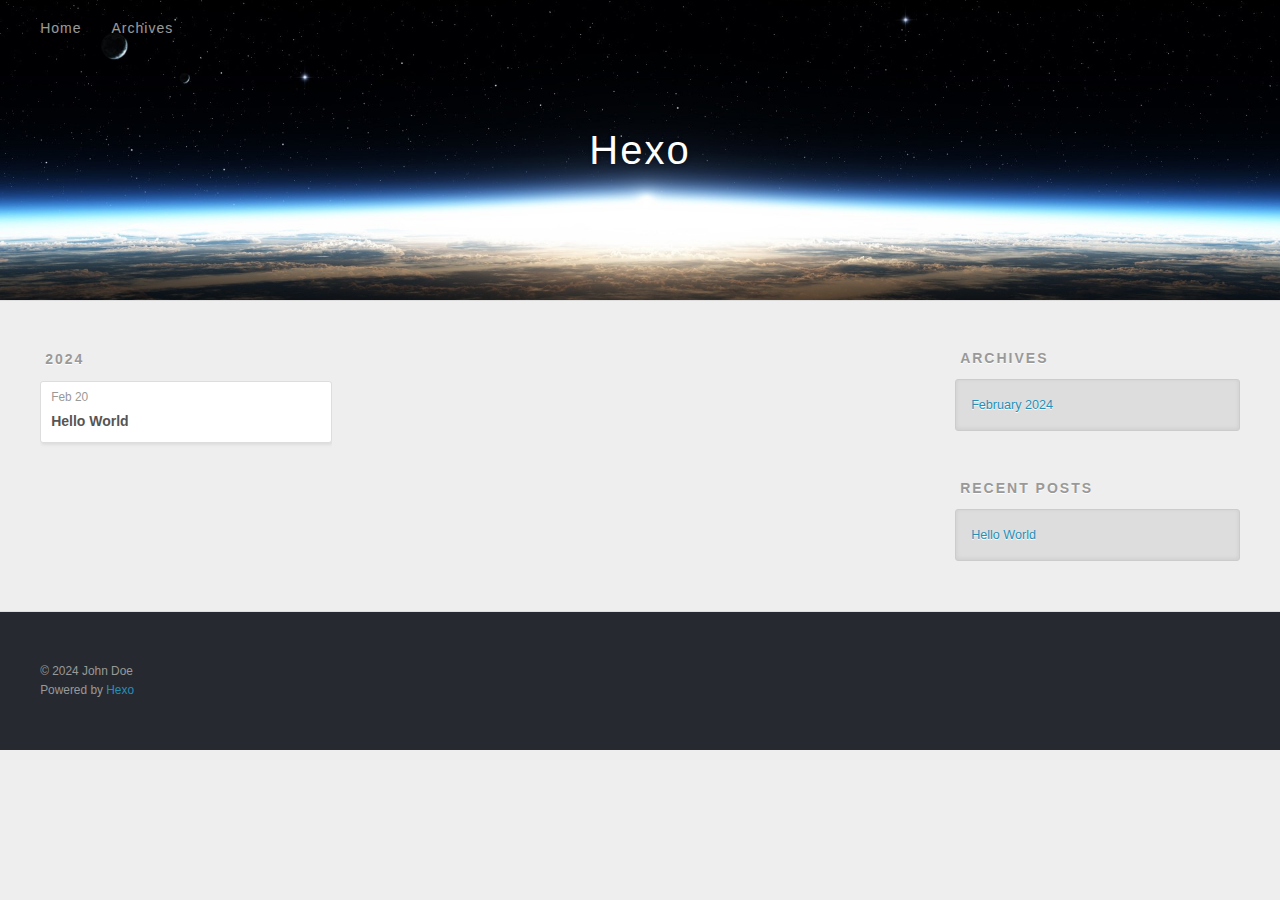
==== archives/index.html @ 83aee505 "Site updated: 2024-02-20 21:33:49" ====
<!DOCTYPE html>
<html>
<head>
  <meta charset="utf-8">
  
  
  <title>Archives | Hexo</title>
  <meta name="viewport" content="width=device-width, initial-scale=1, shrink-to-fit=no">
  <meta property="og:type" content="website">
<meta property="og:title" content="Hexo">
<meta property="og:url" content="http://example.com/archives/index.html">
<meta property="og:site_name" content="Hexo">
<meta property="og:locale" content="en_US">
<meta property="article:author" content="John Doe">
<meta name="twitter:card" content="summary">
  
    <link rel="alternate" href="/atom.xml" title="Hexo" type="application/atom+xml">
  
  
    <link rel="shortcut icon" href="/favicon.png">
  
  
  
<link rel="stylesheet" href="/css/style.css">

  
    
<link rel="stylesheet" href="/fancybox/jquery.fancybox.min.css">

  
  
<meta name="generator" content="Hexo 7.1.1"></head>

<body>
  <div id="container">
    <div id="wrap">
      <header id="header">
  <div id="banner"></div>
  <div id="header-outer" class="outer">
    <div id="header-title" class="inner">
      <h1 id="logo-wrap">
        <a href="/" id="logo">Hexo</a>
      </h1>
      
    </div>
    <div id="header-inner" class="inner">
      <nav id="main-nav">
        <a id="main-nav-toggle" class="nav-icon"><span class="fa fa-bars"></span></a>
        
          <a class="main-nav-link" href="/">Home</a>
        
          <a class="main-nav-link" href="/archives">Archives</a>
        
      </nav>
      <nav id="sub-nav">
        
        
          <a class="nav-icon" href="/atom.xml" title="RSS Feed"><span class="fa fa-rss"></span></a>
        
        <a class="nav-icon nav-search-btn" title="Search"><span class="fa fa-search"></span></a>
      </nav>
      <div id="search-form-wrap">
        <form action="//google.com/search" method="get" accept-charset="UTF-8" class="search-form"><input type="search" name="q" class="search-form-input" placeholder="Search"><button type="submit" class="search-form-submit">&#xF002;</button><input type="hidden" name="sitesearch" value="http://example.com"></form>
      </div>
    </div>
  </div>
</header>

      <div class="outer">
        <section id="main">
  
  
    
    
      
      
      <section class="archives-wrap">
        <div class="archive-year-wrap">
          <a href="/archives/2024" class="archive-year">2024</a>
        </div>
        <div class="archives">
    
    <article class="archive-article archive-type-post">
  <div class="archive-article-inner">
    <header class="archive-article-header">
      <a href="/2024/02/20/hello-world/" class="archive-article-date">
  <time class="dt-published" datetime="2024-02-20T13:17:17.088Z" itemprop="datePublished">Feb 20</time>
</a>
      
  
    <h1 itemprop="name">
      <a class="archive-article-title" href="/2024/02/20/hello-world/">Hello World</a>
    </h1>
  

    </header>
  </div>
</article>
  
  
    </div></section>
  


</section>
        
          <aside id="sidebar">
  
    

  
    

  
    
  
    
  <div class="widget-wrap">
    <h3 class="widget-title">Archives</h3>
    <div class="widget">
      <ul class="archive-list"><li class="archive-list-item"><a class="archive-list-link" href="/archives/2024/02/">February 2024</a></li></ul>
    </div>
  </div>


  
    
  <div class="widget-wrap">
    <h3 class="widget-title">Recent Posts</h3>
    <div class="widget">
      <ul>
        
          <li>
            <a href="/2024/02/20/hello-world/">Hello World</a>
          </li>
        
      </ul>
    </div>
  </div>

  
</aside>
        
      </div>
      <footer id="footer">
  
  <div class="outer">
    <div id="footer-info" class="inner">
      
      &copy; 2024 John Doe<br>
      Powered by <a href="https://hexo.io/" target="_blank">Hexo</a>
    </div>
  </div>
</footer>

    </div>
    <nav id="mobile-nav">
  
    <a href="/" class="mobile-nav-link">Home</a>
  
    <a href="/archives" class="mobile-nav-link">Archives</a>
  
</nav>
    


<script src="/js/jquery-3.6.4.min.js"></script>



  
<script src="/fancybox/jquery.fancybox.min.js"></script>




<script src="/js/script.js"></script>





  </div>
</body>
</html>
---- css/style.css ----
body {
  width: 100%;
}
body:before,
body:after {
  content: "";
  display: table;
}
body:after {
  clear: both;
}
html,
body,
div,
span,
applet,
object,
iframe,
h1,
h2,
h3,
h4,
h5,
h6,
p,
blockquote,
pre,
a,
abbr,
acronym,
address,
big,
cite,
code,
del,
dfn,
em,
img,
ins,
kbd,
q,
s,
samp,
small,
strike,
strong,
sub,
sup,
tt,
var,
dl,
dt,
dd,
ol,
ul,
li,
fieldset,
form,
label,
legend,
table,
caption,
tbody,
tfoot,
thead,
tr,
th,
td {
  margin: 0;
  padding: 0;
  border: 0;
  outline: 0;
  font-weight: inherit;
  font-style: inherit;
  font-family: inherit;
  font-size: 100%;
  vertical-align: baseline;
}
body {
  line-height: 1;
  color: #000;
  background: #fff;
}
ol,
ul {
  list-style: none;
}
table {
  border-collapse: separate;
  border-spacing: 0;
  vertical-align: middle;
}
caption,
th,
td {
  text-align: left;
  font-weight: normal;
  vertical-align: middle;
}
a img {
  border: none;
}
input,
button {
  margin: 0;
  padding: 0;
}
input::-moz-focus-inner,
button::-moz-focus-inner {
  border: 0;
  padding: 0;
}
html,
body,
#container {
  height: 100%;
}
body {
  background: #eee;
  font: 14px -apple-system, BlinkMacSystemFont, "Segoe UI", "Roboto", "Oxygen", "Ubuntu", "Cantarell", "Fira Sans", "Droid Sans", "Helvetica Neue", sans-serif;
  -webkit-text-size-adjust: 100%;
}
.outer {
  max-width: 1220px;
  margin: 0 auto;
  padding: 0 20px;
}
.outer:before,
.outer:after {
  content: "";
  display: table;
}
.outer:after {
  clear: both;
}
.inner {
  display: inline;
  float: left;
  width: 98.33333333333333%;
  margin: 0 0.833333333333333%;
}
.left,
.alignleft {
  float: left;
}
.right,
.alignright {
  float: right;
}
.clear {
  clear: both;
}
#container {
  position: relative;
}
.mobile-nav-on {
  overflow: hidden;
}
#wrap {
  height: 100%;
  width: 100%;
  position: absolute;
  top: 0;
  left: 0;
  -webkit-transition: 0.2s ease-out;
  -moz-transition: 0.2s ease-out;
  -ms-transition: 0.2s ease-out;
  transition: 0.2s ease-out;
  z-index: 1;
  background: #eee;
}
.mobile-nav-on #wrap {
  left: 280px;
}
@media screen and (min-width: 768px) {
  #main {
    display: inline;
    float: left;
    width: 73.33333333333333%;
    margin: 0 0.833333333333333%;
  }
}
.article-date,
.article-category-link,
.archive-year,
.widget-title {
  text-decoration: none;
  text-transform: uppercase;
  letter-spacing: 2px;
  color: #999;
  margin-bottom: 1em;
  margin-left: 5px;
  line-height: 1em;
  text-shadow: 0 1px #fff;
  font-weight: bold;
}
.article-inner,
.archive-article-inner {
  background: #fff;
  -webkit-box-shadow: 1px 2px 3px #ddd;
  box-shadow: 1px 2px 3px #ddd;
  border: 1px solid #ddd;
  border-radius: 3px;
}
.article-entry h1,
.widget h1 {
  font-size: 2em;
}
.article-entry h2,
.widget h2 {
  font-size: 1.5em;
}
.article-entry h3,
.widget h3 {
  font-size: 1.3em;
}
.article-entry h4,
.widget h4 {
  font-size: 1.2em;
}
.article-entry h5,
.widget h5 {
  font-size: 1em;
}
.article-entry h6,
.widget h6 {
  font-size: 1em;
  color: #999;
}
.article-entry hr,
.widget hr {
  border: 1px dashed #ddd;
}
.article-entry strong,
.widget strong {
  font-weight: bold;
}
.article-entry em,
.widget em,
.article-entry cite,
.widget cite {
  font-style: italic;
}
.article-entry sup,
.widget sup,
.article-entry sub,
.widget sub {
  font-size: 0.75em;
  line-height: 0;
  position: relative;
  vertical-align: baseline;
}
.article-entry sup,
.widget sup {
  top: -0.5em;
}
.article-entry sub,
.widget sub {
  bottom: -0.2em;
}
.article-entry small,
.widget small {
  font-size: 0.85em;
}
.article-entry acronym,
.widget acronym,
.article-entry abbr,
.widget abbr {
  border-bottom: 1px dotted;
}
.article-entry ul,
.widget ul,
.article-entry ol,
.widget ol,
.article-entry dl,
.widget dl {
  margin: 0 20px;
  line-height: 1.6em;
}
.article-entry ul ul,
.widget ul ul,
.article-entry ol ul,
.widget ol ul,
.article-entry ul ol,
.widget ul ol,
.article-entry ol ol,
.widget ol ol {
  margin-top: 0;
  margin-bottom: 0;
}
.article-entry ul,
.widget ul {
  list-style: disc;
}
.article-entry ol,
.widget ol {
  list-style: decimal;
}
.article-entry dt,
.widget dt {
  font-weight: bold;
}
#header {
  height: 300px;
  position: relative;
  border-bottom: 1px solid #ddd;
}
#header:before,
#header:after {
  content: "";
  position: absolute;
  left: 0;
  right: 0;
  height: 40px;
}
#header:before {
  top: 0;
  background: -webkit-linear-gradient(rgba(0,0,0,0.2), transparent);
  background: -moz-linear-gradient(rgba(0,0,0,0.2), transparent);
  background: -ms-linear-gradient(rgba(0,0,0,0.2), transparent);
  background: linear-gradient(rgba(0,0,0,0.2), transparent);
}
#header:after {
  bottom: 0;
  background: -webkit-linear-gradient(transparent, rgba(0,0,0,0.2));
  background: -moz-linear-gradient(transparent, rgba(0,0,0,0.2));
  background: -ms-linear-gradient(transparent, rgba(0,0,0,0.2));
  background: linear-gradient(transparent, rgba(0,0,0,0.2));
}
#header-outer {
  height: 100%;
  position: relative;
}
#header-inner {
  position: relative;
  overflow: hidden;
}
#banner {
  position: absolute;
  top: 0;
  left: 0;
  width: 100%;
  height: 100%;
  background: url("images/banner.jpg") center #000;
  background-size: cover;
  z-index: -1;
}
#header-title {
  text-align: center;
  height: 40px;
  position: absolute;
  top: 50%;
  left: 0;
  margin-top: -20px;
}
#logo,
#subtitle {
  text-decoration: none;
  color: #fff;
  font-weight: 300;
  text-shadow: 0 1px 4px rgba(0,0,0,0.3);
}
#logo {
  font-size: 40px;
  line-height: 40px;
  letter-spacing: 2px;
}
#subtitle {
  font-size: 16px;
  line-height: 16px;
  letter-spacing: 1px;
}
#subtitle-wrap {
  margin-top: 16px;
}
#main-nav {
  float: left;
  margin-left: -15px;
}
.nav-icon,
.main-nav-link {
  float: left;
  color: #fff;
  opacity: 0.6;
  text-decoration: none;
  text-shadow: 0 1px rgba(0,0,0,0.2);
  -webkit-transition: opacity 0.2s;
  -moz-transition: opacity 0.2s;
  -ms-transition: opacity 0.2s;
  transition: opacity 0.2s;
  display: block;
  padding: 20px 15px;
}
.nav-icon:hover,
.main-nav-link:hover {
  opacity: 1;
}
.nav-icon {
  text-align: center;
  font-size: 14px;
  width: 14px;
  height: 14px;
  padding: 20px 15px;
  position: relative;
  cursor: pointer;
}
.main-nav-link {
  font-weight: 300;
  letter-spacing: 1px;
}
@media screen and (max-width: 479px) {
  .main-nav-link {
    display: none;
  }
}
#main-nav-toggle {
  display: none;
}
@media screen and (max-width: 479px) {
  #main-nav-toggle {
    display: block;
  }
}
#sub-nav {
  float: right;
  margin-right: -15px;
}
#search-form-wrap {
  position: absolute;
  top: 15px;
  width: 150px;
  height: 30px;
  right: -150px;
  opacity: 0;
  -webkit-transition: 0.2s ease-out;
  -moz-transition: 0.2s ease-out;
  -ms-transition: 0.2s ease-out;
  transition: 0.2s ease-out;
}
#search-form-wrap.on {
  opacity: 1;
  right: 0;
}
@media screen and (max-width: 479px) {
  #search-form-wrap {
    width: 100%;
    right: -100%;
  }
}
.search-form {
  position: absolute;
  top: 0;
  left: 0;
  right: 0;
  background: #fff;
  padding: 5px 15px;
  border-radius: 15px;
  -webkit-box-shadow: 0 0 10px rgba(0,0,0,0.3);
  box-shadow: 0 0 10px rgba(0,0,0,0.3);
}
.search-form-input {
  border: none;
  background: none;
  color: #555;
  width: 100%;
  font: 13px -apple-system, BlinkMacSystemFont, "Segoe UI", "Roboto", "Oxygen", "Ubuntu", "Cantarell", "Fira Sans", "Droid Sans", "Helvetica Neue", sans-serif;
  outline: none;
}
.search-form-input::-webkit-search-results-decoration,
.search-form-input::-webkit-search-cancel-button {
  -webkit-appearance: none;
}
.search-form-submit {
  position: absolute;
  top: 50%;
  right: 10px;
  margin-top: -7px;
  font: 13px ForkAwesome;
  border: none;
  background: none;
  color: #bbb;
  cursor: pointer;
}
.search-form-submit:hover,
.search-form-submit:focus {
  color: #777;
}
.article {
  margin: 50px 0;
}
.article-inner {
  overflow: hidden;
}
.article-meta:before,
.article-meta:after {
  content: "";
  display: table;
}
.article-meta:after {
  clear: both;
}
.article-date {
  float: left;
}
.article-category {
  float: left;
  line-height: 1em;
  color: #ccc;
  text-shadow: 0 1px #fff;
  margin-left: 8px;
}
.article-category:before {
  content: "\2022";
}
.article-category-link {
  margin: 0 12px 1em;
}
.article-header {
  padding: 20px 20px 0;
}
.article-title {
  text-decoration: none;
  font-size: 2em;
  font-weight: bold;
  color: #555;
  line-height: 1.1em;
  -webkit-transition: color 0.2s;
  -moz-transition: color 0.2s;
  -ms-transition: color 0.2s;
  transition: color 0.2s;
}
a.article-title:hover {
  color: #258fb8;
}
.article-entry {
  color: #555;
  padding: 0 20px;
}
.article-entry:before,
.article-entry:after {
  content: "";
  display: table;
}
.article-entry:after {
  clear: both;
}
.article-entry p,
.article-entry table {
  line-height: 1.6em;
  margin: 1.6em 0;
}
.article-entry h1,
.article-entry h2,
.article-entry h3,
.article-entry h4,
.article-entry h5,
.article-entry h6 {
  font-weight: bold;
}
.article-entry h1,
.article-entry h2,
.article-entry h3,
.article-entry h4,
.article-entry h5,
.article-entry h6 {
  line-height: 1.1em;
  margin: 1.1em 0;
}
.article-entry a {
  color: #258fb8;
  text-decoration: none;
}
.article-entry a:hover {
  text-decoration: underline;
}
.article-entry ul,
.article-entry ol,
.article-entry dl {
  margin-top: 1.6em;
  margin-bottom: 1.6em;
}
.article-entry img,
.article-entry video {
  max-width: 100%;
  height: auto;
  display: block;
  margin: auto;
}
.article-entry iframe {
  border: none;
}
.article-entry table {
  width: 100%;
  border-collapse: collapse;
  border-spacing: 0;
}
.article-entry th {
  font-weight: bold;
  border-bottom: 3px solid #ddd;
  padding-bottom: 0.5em;
}
.article-entry td {
  border-bottom: 1px solid #ddd;
  padding: 10px 0;
}
.article-entry blockquote {
  font-family: Georgia, "Times New Roman", serif;
  margin: 1.6em 20px;
  text-align: center;
}
.article-entry blockquote footer {
  font-size: 14px;
  margin: 1.6em 0;
  font-family: -apple-system, BlinkMacSystemFont, "Segoe UI", "Roboto", "Oxygen", "Ubuntu", "Cantarell", "Fira Sans", "Droid Sans", "Helvetica Neue", sans-serif;
}
.article-entry blockquote footer cite:before {
  content: "—";
  padding: 0 0.5em;
}
.article-entry .pullquote {
  text-align: left;
  width: 45%;
  margin: 0;
}
.article-entry .pullquote.left {
  margin-left: 0.5em;
  margin-right: 1em;
}
.article-entry .pullquote.right {
  margin-right: 0.5em;
  margin-left: 1em;
}
.article-entry .caption {
  color: #999;
  display: block;
  font-size: 0.9em;
  margin-top: 0.5em;
  position: relative;
  text-align: center;
}
.article-entry .video-container {
  position: relative;
  padding-top: 56.25%;
  height: 0;
  overflow: hidden;
}
.article-entry .video-container iframe,
.article-entry .video-container object,
.article-entry .video-container embed {
  position: absolute;
  top: 0;
  left: 0;
  width: 100%;
  height: 100%;
  margin-top: 0;
}
.article-more-link a {
  display: inline-block;
  line-height: 1em;
  padding: 6px 15px;
  border-radius: 15px;
  background: #eee;
  color: #999;
  text-shadow: 0 1px #fff;
  text-decoration: none;
}
.article-more-link a:hover {
  background: #258fb8;
  color: #fff;
  text-decoration: none;
  text-shadow: 0 1px #1e7293;
}
.article-footer {
  font-size: 0.85em;
  line-height: 1.6em;
  border-top: 1px solid #ddd;
  padding-top: 1.6em;
  margin: 0 20px 20px;
}
.article-footer:before,
.article-footer:after {
  content: "";
  display: table;
}
.article-footer:after {
  clear: both;
}
.article-footer a {
  color: #999;
  text-decoration: none;
}
.article-footer a:hover {
  color: #555;
}
.article-tag-list-item {
  float: left;
  margin-right: 10px;
}
.article-tag-list-link:before {
  content: "#";
}
.article-comment-link {
  float: right;
}
.article-comment-link:before {
  padding-right: 8px;
}
.article-share-link {
  cursor: pointer;
  float: right;
  margin-left: 20px;
}
.article-share-link:before {
  padding-right: 6px;
}
#article-nav {
  position: relative;
}
#article-nav:before,
#article-nav:after {
  content: "";
  display: table;
}
#article-nav:after {
  clear: both;
}
@media screen and (min-width: 768px) {
  #article-nav {
    margin: 50px 0;
  }
  #article-nav:before {
    width: 8px;
    height: 8px;
    position: absolute;
    top: 50%;
    left: 50%;
    margin-top: -4px;
    margin-left: -4px;
    content: "";
    border-radius: 50%;
    background: #ddd;
    -webkit-box-shadow: 0 1px 2px #fff;
    box-shadow: 0 1px 2px #fff;
  }
}
.article-nav-link-wrap {
  text-decoration: none;
  text-shadow: 0 1px #fff;
  color: #999;
  -webkit-box-sizing: border-box;
  -moz-box-sizing: border-box;
  box-sizing: border-box;
  margin-top: 50px;
  text-align: center;
  display: block;
}
.article-nav-link-wrap:hover {
  color: #555;
}
@media screen and (min-width: 768px) {
  .article-nav-link-wrap {
    width: 50%;
    margin-top: 0;
  }
}
@media screen and (min-width: 768px) {
  #article-nav-newer {
    float: left;
    text-align: right;
    padding-right: 20px;
  }
}
@media screen and (min-width: 768px) {
  #article-nav-older {
    float: right;
    text-align: left;
    padding-left: 20px;
  }
}
.article-nav-caption {
  text-transform: uppercase;
  letter-spacing: 2px;
  color: #ddd;
  line-height: 1em;
  font-weight: bold;
}
#article-nav-newer .article-nav-caption {
  margin-right: -2px;
}
.article-nav-title {
  font-size: 0.85em;
  line-height: 1.6em;
  margin-top: 0.5em;
}
.article-share-box {
  position: absolute;
  display: none;
  background: #fff;
  -webkit-box-shadow: 1px 2px 10px rgba(0,0,0,0.2);
  box-shadow: 1px 2px 10px rgba(0,0,0,0.2);
  border-radius: 3px;
  margin-left: -145px;
  overflow: hidden;
  z-index: 1;
}
.article-share-box.on {
  display: block;
}
.article-share-input {
  width: 100%;
  background: none;
  -webkit-box-sizing: border-box;
  -moz-box-sizing: border-box;
  box-sizing: border-box;
  font: 14px -apple-system, BlinkMacSystemFont, "Segoe UI", "Roboto", "Oxygen", "Ubuntu", "Cantarell", "Fira Sans", "Droid Sans", "Helvetica Neue", sans-serif;
  padding: 0 15px;
  color: #555;
  outline: none;
  border: 1px solid #ddd;
  border-radius: 3px 3px 0 0;
  height: 36px;
  line-height: 36px;
}
.article-share-links {
  background: #eee;
}
.article-share-links:before,
.article-share-links:after {
  content: "";
  display: table;
}
.article-share-links:after {
  clear: both;
}
.article-share-twitter,
.article-share-facebook,
.article-share-pinterest,
.article-share-linkedin {
  width: 50px;
  height: 36px;
  display: block;
  float: left;
  position: relative;
  color: #999;
  text-shadow: 0 1px #fff;
}
.article-share-twitter:before,
.article-share-facebook:before,
.article-share-pinterest:before,
.article-share-linkedin:before {
  font-size: 20px;
  width: 20px;
  height: 20px;
  position: absolute;
  top: 50%;
  left: 50%;
  margin-top: -10px;
  margin-left: -10px;
  text-align: center;
}
.article-share-twitter:hover,
.article-share-facebook:hover,
.article-share-pinterest:hover,
.article-share-linkedin:hover {
  color: #fff;
}
.article-share-twitter:hover {
  background: #00aced;
  text-shadow: 0 1px #008abe;
}
.article-share-facebook:hover {
  background: #3b5998;
  text-shadow: 0 1px #2f477a;
}
.article-share-pinterest:hover {
  background: #cb2027;
  text-shadow: 0 1px #a21a1f;
}
.article-share-linkedin:hover {
  background: #0077b5;
  text-shadow: 0 1px #005f91;
}
.article-gallery {
  background: #000;
  position: relative;
}
.article-gallery-photos {
  position: relative;
  overflow: hidden;
}
.article-gallery-img {
  display: none;
  max-width: 100%;
}
.article-gallery-img:first-child {
  display: block;
}
.article-gallery-img.loaded {
  position: absolute;
  display: block;
}
.article-gallery-img img {
  display: block;
  max-width: 100%;
  margin: 0 auto;
}
#comments {
  background: #fff;
  -webkit-box-shadow: 1px 2px 3px #ddd;
  box-shadow: 1px 2px 3px #ddd;
  padding: 20px;
  border: 1px solid #ddd;
  border-radius: 3px;
  margin: 50px 0;
}
#comments a {
  color: #258fb8;
}
.archives-wrap {
  margin: 50px 0;
}
.archives:before,
.archives:after {
  content: "";
  display: table;
}
.archives:after {
  clear: both;
}
.archive-year-wrap {
  margin-bottom: 1em;
}
.archives {
  -webkit-column-gap: 10px;
  -moz-column-gap: 10px;
  column-gap: 10px;
}
@media screen and (min-width: 480px) and (max-width: 767px) {
  .archives {
    -webkit-column-count: 2;
    -moz-column-count: 2;
    column-count: 2;
  }
}
@media screen and (min-width: 768px) {
  .archives {
    -webkit-column-count: 3;
    -moz-column-count: 3;
    column-count: 3;
  }
}
.archive-article {
  -webkit-column-break-inside: avoid;
  page-break-inside: avoid;
  overflow: hidden;
  break-inside: avoid-column;
}
.archive-article-inner {
  padding: 10px;
  margin-bottom: 15px;
}
.archive-article-title {
  text-decoration: none;
  font-weight: bold;
  color: #555;
  -webkit-transition: color 0.2s;
  -moz-transition: color 0.2s;
  -ms-transition: color 0.2s;
  transition: color 0.2s;
  line-height: 1.6em;
}
.archive-article-title:hover {
  color: #258fb8;
}
.archive-article-footer {
  margin-top: 1em;
}
.archive-article-date {
  color: #999;
  text-decoration: none;
  font-size: 0.85em;
  line-height: 1em;
  margin-bottom: 0.5em;
  display: block;
}
#page-nav {
  margin: 50px auto;
  background: #fff;
  -webkit-box-shadow: 1px 2px 3px #ddd;
  box-shadow: 1px 2px 3px #ddd;
  border: 1px solid #ddd;
  border-radius: 3px;
  text-align: center;
  color: #999;
  overflow: hidden;
}
#page-nav:before,
#page-nav:after {
  content: "";
  display: table;
}
#page-nav:after {
  clear: both;
}
#page-nav a,
#page-nav span {
  padding: 10px 20px;
  line-height: 1;
  height: 2ex;
}
#page-nav a {
  color: #999;
  text-decoration: none;
}
#page-nav a:hover {
  background: #999;
  color: #fff;
}
#page-nav .prev {
  float: left;
}
#page-nav .next {
  float: right;
}
#page-nav .page-number {
  display: inline-block;
}
@media screen and (max-width: 479px) {
  #page-nav .page-number {
    display: none;
  }
}
#page-nav .current {
  color: #555;
  font-weight: bold;
}
#page-nav .space {
  color: #ddd;
}
#footer {
  background: #262a30;
  padding: 50px 0;
  border-top: 1px solid #ddd;
  color: #999;
}
#footer a {
  color: #258fb8;
  text-decoration: none;
}
#footer a:hover {
  text-decoration: underline;
}
#footer-info {
  line-height: 1.6em;
  font-size: 0.85em;
}
.article-entry pre,
.article-entry .highlight {
  background: #2d2d2d;
  margin: 0 -20px;
  padding: 15px 20px;
  border-style: solid;
  border-color: #ddd;
  border-width: 1px 0;
  overflow: auto;
  color: #ccc;
  line-height: 22.400000000000002px;
}
.article-entry .highlight .gutter pre,
.article-entry .gist .gist-file .gist-data .line-numbers {
  color: #666;
  font-size: 0.85em;
}
.article-entry pre,
.article-entry code {
  font-family: "Source Code Pro", Consolas, Monaco, Menlo, Consolas, monospace;
}
.article-entry code {
  background: #eee;
  text-shadow: 0 1px #fff;
  padding: 0 0.3em;
}
.article-entry pre code {
  background: none;
  text-shadow: none;
  padding: 0;
}
.article-entry .highlight pre {
  border: none;
  margin: 0;
  padding: 0;
}
.article-entry .highlight table {
  margin: 0;
  width: auto;
}
.article-entry .highlight td {
  border: none;
  padding: 0;
}
.article-entry .highlight figcaption {
  font-size: 0.85em;
  color: #999;
  line-height: 1em;
  margin-bottom: 1em;
}
.article-entry .highlight figcaption:before,
.article-entry .highlight figcaption:after {
  content: "";
  display: table;
}
.article-entry .highlight figcaption:after {
  clear: both;
}
.article-entry .highlight figcaption a {
  float: right;
}
.article-entry .highlight .gutter {
  -moz-user-select: none;
  -ms-user-select: none;
  -webkit-user-select: none;
  -webkit-user-select: none;
  -moz-user-select: none;
  -ms-user-select: none;
  user-select: none;
}
.article-entry .highlight .gutter pre {
  text-align: right;
  padding-right: 20px;
}
.article-entry .highlight .line {
  height: 22.400000000000002px;
}
.article-entry .highlight .line.marked {
  background: #515151;
}
.article-entry .gist {
  margin: 0 -20px;
  border-style: solid;
  border-color: #ddd;
  border-width: 1px 0;
  background: #2d2d2d;
  padding: 15px 20px 15px 0;
}
.article-entry .gist .gist-file {
  border: none;
  font-family: "Source Code Pro", Consolas, Monaco, Menlo, Consolas, monospace;
  margin: 0;
}
.article-entry .gist .gist-file .gist-data {
  background: none;
  border: none;
}
.article-entry .gist .gist-file .gist-data .line-numbers {
  background: none;
  border: none;
  padding: 0 20px 0 0;
}
.article-entry .gist .gist-file .gist-data .line-data {
  padding: 0 !important;
}
.article-entry .gist .gist-file .highlight {
  margin: 0;
  padding: 0;
  border: none;
}
.article-entry .gist .gist-file .gist-meta {
  background: #2d2d2d;
  color: #999;
  font: 0.85em -apple-system, BlinkMacSystemFont, "Segoe UI", "Roboto", "Oxygen", "Ubuntu", "Cantarell", "Fira Sans", "Droid Sans", "Helvetica Neue", sans-serif;
  text-shadow: 0 0;
  padding: 0;
  margin-top: 1em;
  margin-left: 20px;
}
.article-entry .gist .gist-file .gist-meta a {
  color: #258fb8;
  font-weight: normal;
}
.article-entry .gist .gist-file .gist-meta a:hover {
  text-decoration: underline;
}
pre .comment,
pre .title {
  color: #999;
}
pre .variable,
pre .attribute,
pre .tag,
pre .regexp,
pre .ruby .constant,
pre .xml .tag .title,
pre .xml .pi,
pre .xml .doctype,
pre .html .doctype,
pre .css .id,
pre .css .class,
pre .css .pseudo {
  color: #f2777a;
}
pre .number,
pre .preprocessor,
pre .built_in,
pre .literal,
pre .params,
pre .constant {
  color: #f99157;
}
pre .class,
pre .ruby .class .title,
pre .css .rules .attribute {
  color: #9c9;
}
pre .string,
pre .value,
pre .inheritance,
pre .header,
pre .ruby .symbol,
pre .xml .cdata {
  color: #9c9;
}
pre .css .hexcolor {
  color: #6cc;
}
pre .function,
pre .python .decorator,
pre .python .title,
pre .ruby .function .title,
pre .ruby .title .keyword,
pre .perl .sub,
pre .javascript .title,
pre .coffeescript .title {
  color: #69c;
}
pre .keyword,
pre .javascript .function {
  color: #c9c;
}
@media screen and (max-width: 479px) {
  #mobile-nav {
    position: absolute;
    top: 0;
    left: 0;
    width: 280px;
    height: 100%;
    background: #191919;
    border-right: 1px solid #fff;
  }
}
@media screen and (max-width: 479px) {
  .mobile-nav-link {
    display: block;
    color: #999;
    text-decoration: none;
    padding: 15px 20px;
    font-weight: bold;
  }
  .mobile-nav-link:hover {
    color: #fff;
  }
}
@media screen and (min-width: 768px) {
  #sidebar {
    display: inline;
    float: left;
    width: 23.333333333333332%;
    margin: 0 0.833333333333333%;
  }
}
.widget-wrap {
  margin: 50px 0;
}
.widget {
  color: #777;
  text-shadow: 0 1px #fff;
  background: #ddd;
  -webkit-box-shadow: 0 -1px 4px #ccc inset;
  box-shadow: 0 -1px 4px #ccc inset;
  border: 1px solid #ccc;
  padding: 15px;
  border-radius: 3px;
}
.widget a {
  color: #258fb8;
  text-decoration: none;
}
.widget a:hover {
  text-decoration: underline;
}
.widget ul ul,
.widget ol ul,
.widget dl ul,
.widget ul ol,
.widget ol ol,
.widget dl ol,
.widget ul dl,
.widget ol dl,
.widget dl dl {
  margin-left: 15px;
  list-style: disc;
}
.widget {
  line-height: 1.6em;
  word-wrap: break-word;
  font-size: 0.9em;
}
.widget ul,
.widget ol {
  list-style: none;
  margin: 0;
}
.widget ul ul,
.widget ol ul,
.widget ul ol,
.widget ol ol {
  margin: 0 20px;
}
.widget ul ul,
.widget ol ul {
  list-style: disc;
}
.widget ul ol,
.widget ol ol {
  list-style: decimal;
}
.category-list-count,
.tag-list-count,
.archive-list-count {
  padding-left: 5px;
  color: #999;
  font-size: 0.85em;
}
.category-list-count:before,
.tag-list-count:before,
.archive-list-count:before {
  content: "(";
}
.category-list-count:after,
.tag-list-count:after,
.archive-list-count:after {
  content: ")";
}
.tagcloud a {
  margin-right: 5px;
  display: inline-block;
}
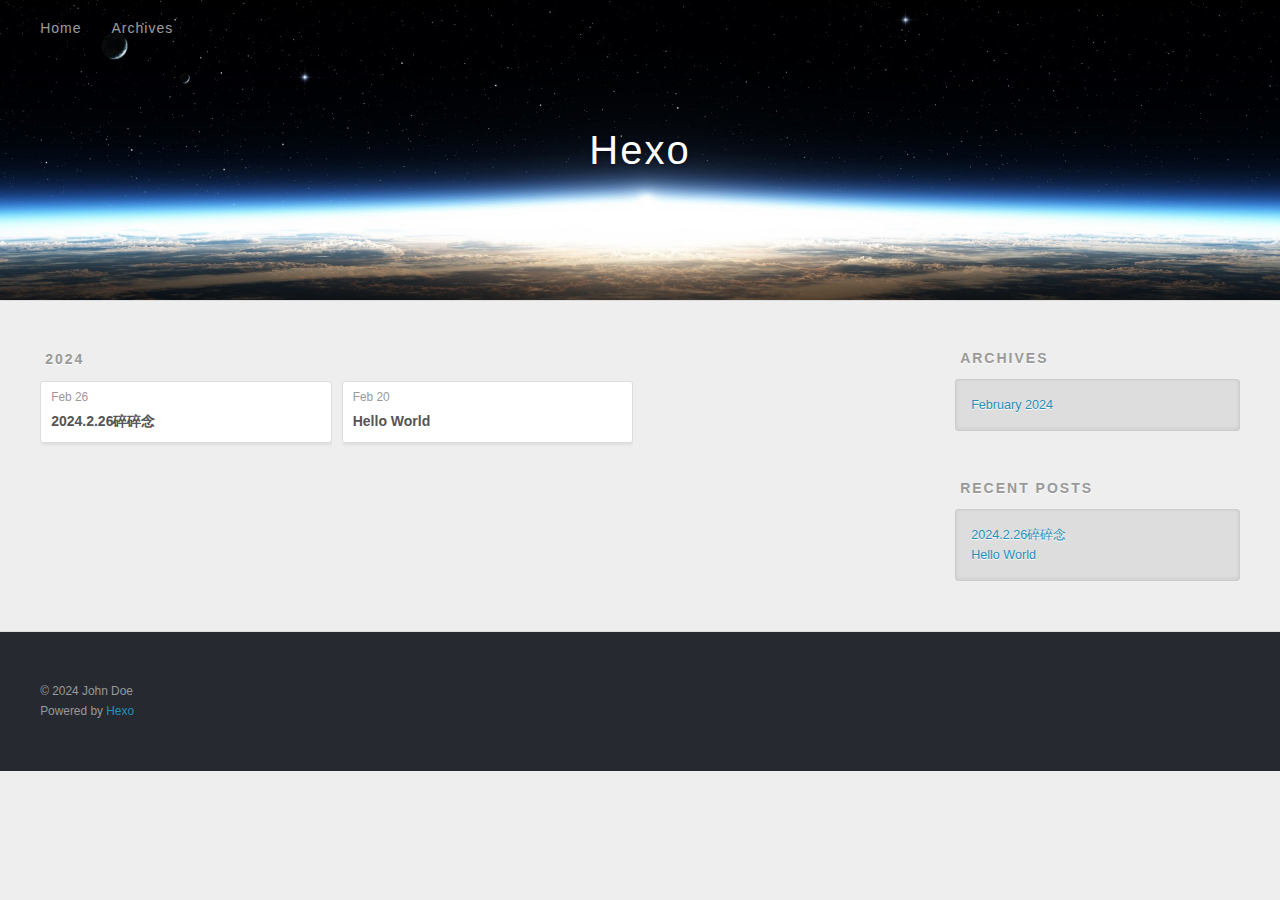
==== commit 9df7a9ef: "Site updated: 2024-02-26 21:36:42" ====
--- a/archives/index.html
+++ b/archives/index.html
@@ -83,6 +83,25 @@
     <article class="archive-article archive-type-post">
   <div class="archive-article-inner">
     <header class="archive-article-header">
+      <a href="/2024/02/26/2024-2-26%E7%A2%8E%E7%A2%8E%E5%BF%B5/" class="archive-article-date">
+  <time class="dt-published" datetime="2024-02-26T13:16:39.000Z" itemprop="datePublished">Feb 26</time>
+</a>
+      
+  
+    <h1 itemprop="name">
+      <a class="archive-article-title" href="/2024/02/26/2024-2-26%E7%A2%8E%E7%A2%8E%E5%BF%B5/">2024.2.26碎碎念</a>
+    </h1>
+  
+
+    </header>
+  </div>
+</article>
+  
+    
+    
+    <article class="archive-article archive-type-post">
+  <div class="archive-article-inner">
+    <header class="archive-article-header">
       <a href="/2024/02/20/hello-world/" class="archive-article-date">
   <time class="dt-published" datetime="2024-02-20T13:17:17.088Z" itemprop="datePublished">Feb 20</time>
 </a>
@@ -131,6 +150,10 @@
       <ul>
         
           <li>
+            <a href="/2024/02/26/2024-2-26%E7%A2%8E%E7%A2%8E%E5%BF%B5/">2024.2.26碎碎念</a>
+          </li>
+        
+          <li>
             <a href="/2024/02/20/hello-world/">Hello World</a>
           </li>
         
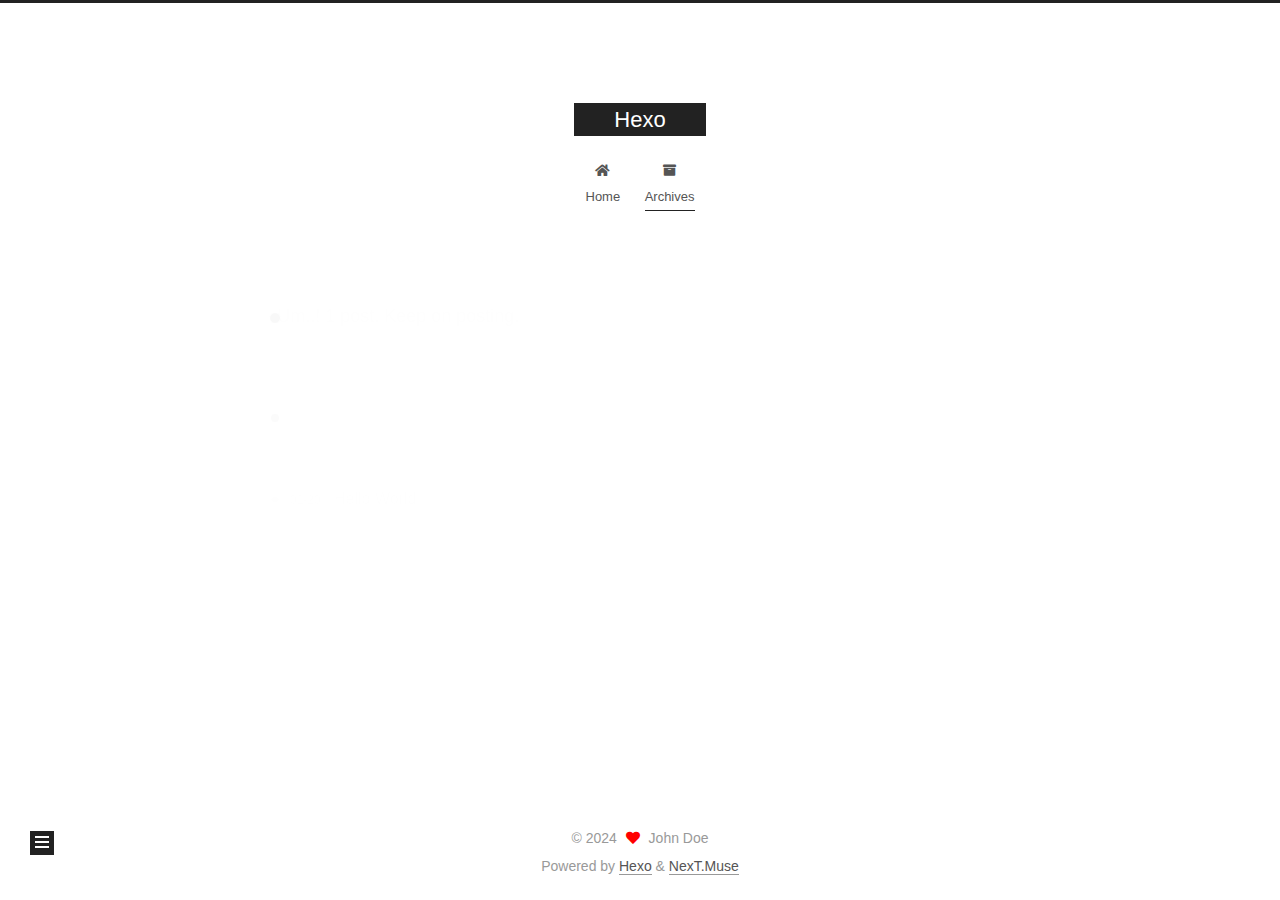
==== commit 92419abe: "Site updated: 2024-10-11 17:42:50" ====
--- a/archives/index.html
+++ b/archives/index.html
@@ -1,11 +1,25 @@
 <!DOCTYPE html>
-<html>
+<html lang="en">
 <head>
-  <meta charset="utf-8">
-  
-  
-  <title>Archives | Hexo</title>
-  <meta name="viewport" content="width=device-width, initial-scale=1, shrink-to-fit=no">
+  <meta charset="UTF-8">
+<meta name="viewport" content="width=device-width, initial-scale=1, maximum-scale=2">
+<meta name="theme-color" content="#222">
+<meta name="generator" content="Hexo 7.1.1">
+  <link rel="apple-touch-icon" sizes="180x180" href="/images/apple-touch-icon-next.png">
+  <link rel="icon" type="image/png" sizes="32x32" href="/images/favicon-32x32-next.png">
+  <link rel="icon" type="image/png" sizes="16x16" href="/images/favicon-16x16-next.png">
+  <link rel="mask-icon" href="/images/logo.svg" color="#222">
+
+<link rel="stylesheet" href="/css/main.css">
+
+
+<link rel="stylesheet" href="/lib/font-awesome/css/all.min.css">
+
+<script id="hexo-configurations">
+    var NexT = window.NexT || {};
+    var CONFIG = {"hostname":"example.com","root":"/","scheme":"Muse","version":"7.8.0","exturl":false,"sidebar":{"position":"left","display":"post","padding":18,"offset":12,"onmobile":false},"copycode":{"enable":false,"show_result":false,"style":null},"back2top":{"enable":true,"sidebar":false,"scrollpercent":false},"bookmark":{"enable":false,"color":"#222","save":"auto"},"fancybox":false,"mediumzoom":false,"lazyload":false,"pangu":false,"comments":{"style":"tabs","active":null,"storage":true,"lazyload":false,"nav":null},"algolia":{"hits":{"per_page":10},"labels":{"input_placeholder":"Search for Posts","hits_empty":"We didn't find any results for the search: ${query}","hits_stats":"${hits} results found in ${time} ms"}},"localsearch":{"enable":false,"trigger":"auto","top_n_per_article":1,"unescape":false,"preload":false},"motion":{"enable":true,"async":false,"transition":{"post_block":"fadeIn","post_header":"slideDownIn","post_body":"slideDownIn","coll_header":"slideLeftIn","sidebar":"slideUpIn"}}};
+  </script>
+
   <meta property="og:type" content="website">
 <meta property="og:title" content="Hexo">
 <meta property="og:url" content="http://example.com/archives/index.html">
@@ -13,196 +27,314 @@
 <meta property="og:locale" content="en_US">
 <meta property="article:author" content="John Doe">
 <meta name="twitter:card" content="summary">
-  
-    <link rel="alternate" href="/atom.xml" title="Hexo" type="application/atom+xml">
-  
-  
-    <link rel="shortcut icon" href="/favicon.png">
-  
-  
-  
-<link rel="stylesheet" href="/css/style.css">
-
-  
+
+<link rel="canonical" href="http://example.com/archives/">
+
+
+<script id="page-configurations">
+  // https://hexo.io/docs/variables.html
+  CONFIG.page = {
+    sidebar: "",
+    isHome : false,
+    isPost : false,
+    lang   : 'en'
+  };
+</script>
+
+  <title>Archive | Hexo</title>
+  
+
+
+
+
+
+
+  <noscript>
+  <style>
+  .use-motion .brand,
+  .use-motion .menu-item,
+  .sidebar-inner,
+  .use-motion .post-block,
+  .use-motion .pagination,
+  .use-motion .comments,
+  .use-motion .post-header,
+  .use-motion .post-body,
+  .use-motion .collection-header { opacity: initial; }
+
+  .use-motion .site-title,
+  .use-motion .site-subtitle {
+    opacity: initial;
+    top: initial;
+  }
+
+  .use-motion .logo-line-before i { left: initial; }
+  .use-motion .logo-line-after i { right: initial; }
+  </style>
+</noscript>
+
+</head>
+
+<body itemscope itemtype="http://schema.org/WebPage">
+  <div class="container use-motion">
+    <div class="headband"></div>
+
+    <header class="header" itemscope itemtype="http://schema.org/WPHeader">
+      <div class="header-inner"><div class="site-brand-container">
+  <div class="site-nav-toggle">
+    <div class="toggle" aria-label="Toggle navigation bar">
+      <span class="toggle-line toggle-line-first"></span>
+      <span class="toggle-line toggle-line-middle"></span>
+      <span class="toggle-line toggle-line-last"></span>
+    </div>
+  </div>
+
+  <div class="site-meta">
+
+    <a href="/" class="brand" rel="start">
+      <span class="logo-line-before"><i></i></span>
+      <h1 class="site-title">Hexo</h1>
+      <span class="logo-line-after"><i></i></span>
+    </a>
+  </div>
+
+  <div class="site-nav-right">
+    <div class="toggle popup-trigger">
+    </div>
+  </div>
+</div>
+
+
+
+
+<nav class="site-nav">
+  <ul id="menu" class="main-menu menu">
+        <li class="menu-item menu-item-home">
+
+    <a href="/" rel="section"><i class="fa fa-home fa-fw"></i>Home</a>
+
+  </li>
+        <li class="menu-item menu-item-archives">
+
+    <a href="/archives/" rel="section"><i class="fa fa-archive fa-fw"></i>Archives</a>
+
+  </li>
+  </ul>
+</nav>
+
+
+
+
+</div>
+    </header>
+
     
-<link rel="stylesheet" href="/fancybox/jquery.fancybox.min.css">
-
-  
-  
-<meta name="generator" content="Hexo 7.1.1"></head>
-
-<body>
-  <div id="container">
-    <div id="wrap">
-      <header id="header">
-  <div id="banner"></div>
-  <div id="header-outer" class="outer">
-    <div id="header-title" class="inner">
-      <h1 id="logo-wrap">
-        <a href="/" id="logo">Hexo</a>
-      </h1>
+  <div class="back-to-top">
+    <i class="fa fa-arrow-up"></i>
+    <span>0%</span>
+  </div>
+
+
+    <main class="main">
+      <div class="main-inner">
+        <div class="content-wrap">
+          
+
+          <div class="content archive">
+            
+
+  
+  
+  
+  <div class="post-block">
+    <div class="posts-collapse">
+      <div class="collection-title">
+        <span class="collection-header">Um..! 1 post. Keep on posting.</span>
+      </div>
+
       
-    </div>
-    <div id="header-inner" class="inner">
-      <nav id="main-nav">
-        <a id="main-nav-toggle" class="nav-icon"><span class="fa fa-bars"></span></a>
+    <div class="collection-year">
+      <span class="collection-header">2024</span>
+    </div>
+
+  <article itemscope itemtype="http://schema.org/Article">
+    <header class="post-header">
+
+      <div class="post-meta">
+        <time itemprop="dateCreated"
+              datetime="2024-02-20T21:17:17+08:00"
+              content="2024-02-20">
+          02-20
+        </time>
+      </div>
+
+      <div class="post-title">
+          <a class="post-title-link" href="/2024/02/20/hello-world/" itemprop="url">
+            <span itemprop="name">Hello World</span>
+          </a>
+      </div>
+
+    </header>
+  </article>
+
+
+    </div>
+  </div>
+  
+  
+  
+
+  
+
+
+
+          </div>
+          
+
+<script>
+  window.addEventListener('tabs:register', () => {
+    let { activeClass } = CONFIG.comments;
+    if (CONFIG.comments.storage) {
+      activeClass = localStorage.getItem('comments_active') || activeClass;
+    }
+    if (activeClass) {
+      let activeTab = document.querySelector(`a[href="#comment-${activeClass}"]`);
+      if (activeTab) {
+        activeTab.click();
+      }
+    }
+  });
+  if (CONFIG.comments.storage) {
+    window.addEventListener('tabs:click', event => {
+      if (!event.target.matches('.tabs-comment .tab-content .tab-pane')) return;
+      let commentClass = event.target.classList[1];
+      localStorage.setItem('comments_active', commentClass);
+    });
+  }
+</script>
+
+        </div>
+          
+  
+  <div class="toggle sidebar-toggle">
+    <span class="toggle-line toggle-line-first"></span>
+    <span class="toggle-line toggle-line-middle"></span>
+    <span class="toggle-line toggle-line-last"></span>
+  </div>
+
+  <aside class="sidebar">
+    <div class="sidebar-inner">
+
+      <ul class="sidebar-nav motion-element">
+        <li class="sidebar-nav-toc">
+          Table of Contents
+        </li>
+        <li class="sidebar-nav-overview">
+          Overview
+        </li>
+      </ul>
+
+      <!--noindex-->
+      <div class="post-toc-wrap sidebar-panel">
+      </div>
+      <!--/noindex-->
+
+      <div class="site-overview-wrap sidebar-panel">
+        <div class="site-author motion-element" itemprop="author" itemscope itemtype="http://schema.org/Person">
+  <p class="site-author-name" itemprop="name">John Doe</p>
+  <div class="site-description" itemprop="description"></div>
+</div>
+<div class="site-state-wrap motion-element">
+  <nav class="site-state">
+      <div class="site-state-item site-state-posts">
+          <a href="/archives/">
         
-          <a class="main-nav-link" href="/">Home</a>
+          <span class="site-state-item-count">1</span>
+          <span class="site-state-item-name">posts</span>
+        </a>
+      </div>
+  </nav>
+</div>
+
+
+
+      </div>
+
+    </div>
+  </aside>
+  <div id="sidebar-dimmer"></div>
+
+
+      </div>
+    </main>
+
+    <footer class="footer">
+      <div class="footer-inner">
         
-          <a class="main-nav-link" href="/archives">Archives</a>
+
         
-      </nav>
-      <nav id="sub-nav">
+
+<div class="copyright">
+  
+  &copy; 
+  <span itemprop="copyrightYear">2024</span>
+  <span class="with-love">
+    <i class="fa fa-heart"></i>
+  </span>
+  <span class="author" itemprop="copyrightHolder">John Doe</span>
+</div>
+  <div class="powered-by">Powered by <a href="https://hexo.io/" class="theme-link" rel="noopener" target="_blank">Hexo</a> & <a href="https://muse.theme-next.org/" class="theme-link" rel="noopener" target="_blank">NexT.Muse</a>
+  </div>
+
         
-        
-          <a class="nav-icon" href="/atom.xml" title="RSS Feed"><span class="fa fa-rss"></span></a>
-        
-        <a class="nav-icon nav-search-btn" title="Search"><span class="fa fa-search"></span></a>
-      </nav>
-      <div id="search-form-wrap">
-        <form action="//google.com/search" method="get" accept-charset="UTF-8" class="search-form"><input type="search" name="q" class="search-form-input" placeholder="Search"><button type="submit" class="search-form-submit">&#xF002;</button><input type="hidden" name="sitesearch" value="http://example.com"></form>
-      </div>
-    </div>
-  </div>
-</header>
-
-      <div class="outer">
-        <section id="main">
-  
-  
-    
-    
-      
-      
-      <section class="archives-wrap">
-        <div class="archive-year-wrap">
-          <a href="/archives/2024" class="archive-year">2024</a>
-        </div>
-        <div class="archives">
-    
-    <article class="archive-article archive-type-post">
-  <div class="archive-article-inner">
-    <header class="archive-article-header">
-      <a href="/2024/02/26/2024-2-26%E7%A2%8E%E7%A2%8E%E5%BF%B5/" class="archive-article-date">
-  <time class="dt-published" datetime="2024-02-26T13:16:39.000Z" itemprop="datePublished">Feb 26</time>
-</a>
-      
-  
-    <h1 itemprop="name">
-      <a class="archive-article-title" href="/2024/02/26/2024-2-26%E7%A2%8E%E7%A2%8E%E5%BF%B5/">2024.2.26碎碎念</a>
-    </h1>
-  
-
-    </header>
-  </div>
-</article>
-  
-    
-    
-    <article class="archive-article archive-type-post">
-  <div class="archive-article-inner">
-    <header class="archive-article-header">
-      <a href="/2024/02/20/hello-world/" class="archive-article-date">
-  <time class="dt-published" datetime="2024-02-20T13:17:17.088Z" itemprop="datePublished">Feb 20</time>
-</a>
-      
-  
-    <h1 itemprop="name">
-      <a class="archive-article-title" href="/2024/02/20/hello-world/">Hello World</a>
-    </h1>
-  
-
-    </header>
-  </div>
-</article>
-  
-  
-    </div></section>
-  
-
-
-</section>
-        
-          <aside id="sidebar">
-  
-    
-
-  
-    
-
-  
-    
-  
-    
-  <div class="widget-wrap">
-    <h3 class="widget-title">Archives</h3>
-    <div class="widget">
-      <ul class="archive-list"><li class="archive-list-item"><a class="archive-list-link" href="/archives/2024/02/">February 2024</a></li></ul>
-    </div>
-  </div>
-
-
-  
-    
-  <div class="widget-wrap">
-    <h3 class="widget-title">Recent Posts</h3>
-    <div class="widget">
-      <ul>
-        
-          <li>
-            <a href="/2024/02/26/2024-2-26%E7%A2%8E%E7%A2%8E%E5%BF%B5/">2024.2.26碎碎念</a>
-          </li>
-        
-          <li>
-            <a href="/2024/02/20/hello-world/">Hello World</a>
-          </li>
-        
-      </ul>
-    </div>
-  </div>
-
-  
-</aside>
-        
-      </div>
-      <footer id="footer">
-  
-  <div class="outer">
-    <div id="footer-info" class="inner">
-      
-      &copy; 2024 John Doe<br>
-      Powered by <a href="https://hexo.io/" target="_blank">Hexo</a>
-    </div>
-  </div>
-</footer>
-
-    </div>
-    <nav id="mobile-nav">
-  
-    <a href="/" class="mobile-nav-link">Home</a>
-  
-    <a href="/archives" class="mobile-nav-link">Archives</a>
-  
-</nav>
-    
-
-
-<script src="/js/jquery-3.6.4.min.js"></script>
-
-
-
-  
-<script src="/fancybox/jquery.fancybox.min.js"></script>
-
-
-
-
-<script src="/js/script.js"></script>
-
-
-
-
-
-  </div>
+
+
+
+
+
+
+
+
+      </div>
+    </footer>
+  </div>
+
+  
+  <script src="/lib/anime.min.js"></script>
+  <script src="/lib/velocity/velocity.min.js"></script>
+  <script src="/lib/velocity/velocity.ui.min.js"></script>
+
+<script src="/js/utils.js"></script>
+
+<script src="/js/motion.js"></script>
+
+
+<script src="/js/schemes/muse.js"></script>
+
+
+<script src="/js/next-boot.js"></script>
+
+
+
+
+  
+
+
+
+
+
+
+
+
+
+
+
+
+
+
+
+  
+
+  
+
 </body>
-</html>+</html>
--- a/css/main.css
+++ b/css/main.css
@@ -0,0 +1,2291 @@
+:root {
+  --body-bg-color: #fff;
+  --content-bg-color: #fff;
+  --card-bg-color: #f5f5f5;
+  --text-color: #555;
+  --blockquote-color: #666;
+  --link-color: #555;
+  --link-hover-color: #222;
+  --brand-color: #fff;
+  --brand-hover-color: #fff;
+  --table-row-odd-bg-color: #f9f9f9;
+  --table-row-hover-bg-color: #f5f5f5;
+  --menu-item-bg-color: #f5f5f5;
+  --btn-default-bg: #222;
+  --btn-default-color: #fff;
+  --btn-default-border-color: #222;
+  --btn-default-hover-bg: #fff;
+  --btn-default-hover-color: #222;
+  --btn-default-hover-border-color: #222;
+}
+html {
+  line-height: 1.15; /* 1 */
+  -webkit-text-size-adjust: 100%; /* 2 */
+}
+body {
+  margin: 0;
+}
+main {
+  display: block;
+}
+h1 {
+  font-size: 2em;
+  margin: 0.67em 0;
+}
+hr {
+  box-sizing: content-box; /* 1 */
+  height: 0; /* 1 */
+  overflow: visible; /* 2 */
+}
+pre {
+  font-family: monospace, monospace; /* 1 */
+  font-size: 1em; /* 2 */
+}
+a {
+  background: transparent;
+}
+abbr[title] {
+  border-bottom: none; /* 1 */
+  text-decoration: underline; /* 2 */
+  text-decoration: underline dotted; /* 2 */
+}
+b,
+strong {
+  font-weight: bolder;
+}
+code,
+kbd,
+samp {
+  font-family: monospace, monospace; /* 1 */
+  font-size: 1em; /* 2 */
+}
+small {
+  font-size: 80%;
+}
+sub,
+sup {
+  font-size: 75%;
+  line-height: 0;
+  position: relative;
+  vertical-align: baseline;
+}
+sub {
+  bottom: -0.25em;
+}
+sup {
+  top: -0.5em;
+}
+img {
+  border-style: none;
+}
+button,
+input,
+optgroup,
+select,
+textarea {
+  font-family: inherit; /* 1 */
+  font-size: 100%; /* 1 */
+  line-height: 1.15; /* 1 */
+  margin: 0; /* 2 */
+}
+button,
+input {
+/* 1 */
+  overflow: visible;
+}
+button,
+select {
+/* 1 */
+  text-transform: none;
+}
+button,
+[type='button'],
+[type='reset'],
+[type='submit'] {
+  -webkit-appearance: button;
+}
+button::-moz-focus-inner,
+[type='button']::-moz-focus-inner,
+[type='reset']::-moz-focus-inner,
+[type='submit']::-moz-focus-inner {
+  border-style: none;
+  padding: 0;
+}
+button:-moz-focusring,
+[type='button']:-moz-focusring,
+[type='reset']:-moz-focusring,
+[type='submit']:-moz-focusring {
+  outline: 1px dotted ButtonText;
+}
+fieldset {
+  padding: 0.35em 0.75em 0.625em;
+}
+legend {
+  box-sizing: border-box; /* 1 */
+  color: inherit; /* 2 */
+  display: table; /* 1 */
+  max-width: 100%; /* 1 */
+  padding: 0; /* 3 */
+  white-space: normal; /* 1 */
+}
+progress {
+  vertical-align: baseline;
+}
+textarea {
+  overflow: auto;
+}
+[type='checkbox'],
+[type='radio'] {
+  box-sizing: border-box; /* 1 */
+  padding: 0; /* 2 */
+}
+[type='number']::-webkit-inner-spin-button,
+[type='number']::-webkit-outer-spin-button {
+  height: auto;
+}
+[type='search'] {
+  outline-offset: -2px; /* 2 */
+  -webkit-appearance: textfield; /* 1 */
+}
+[type='search']::-webkit-search-decoration {
+  -webkit-appearance: none;
+}
+::-webkit-file-upload-button {
+  font: inherit; /* 2 */
+  -webkit-appearance: button; /* 1 */
+}
+details {
+  display: block;
+}
+summary {
+  display: list-item;
+}
+template {
+  display: none;
+}
+[hidden] {
+  display: none;
+}
+::selection {
+  background: #262a30;
+  color: #eee;
+}
+html,
+body {
+  height: 100%;
+}
+body {
+  background: var(--body-bg-color);
+  color: var(--text-color);
+  font-family: 'Lato', "PingFang SC", "Microsoft YaHei", sans-serif;
+  font-size: 1em;
+  line-height: 2;
+}
+@media (max-width: 991px) {
+  body {
+    padding-left: 0 !important;
+    padding-right: 0 !important;
+  }
+}
+h1,
+h2,
+h3,
+h4,
+h5,
+h6 {
+  font-family: 'Lato', "PingFang SC", "Microsoft YaHei", sans-serif;
+  font-weight: bold;
+  line-height: 1.5;
+  margin: 20px 0 15px;
+}
+h1 {
+  font-size: 1.5em;
+}
+h2 {
+  font-size: 1.375em;
+}
+h3 {
+  font-size: 1.25em;
+}
+h4 {
+  font-size: 1.125em;
+}
+h5 {
+  font-size: 1em;
+}
+h6 {
+  font-size: 0.875em;
+}
+p {
+  margin: 0 0 20px 0;
+}
+a,
+span.exturl {
+  border-bottom: 1px solid #999;
+  color: var(--link-color);
+  outline: 0;
+  text-decoration: none;
+  overflow-wrap: break-word;
+  word-wrap: break-word;
+  cursor: pointer;
+}
+a:hover,
+span.exturl:hover {
+  border-bottom-color: var(--link-hover-color);
+  color: var(--link-hover-color);
+}
+iframe,
+img,
+video {
+  display: block;
+  margin-left: auto;
+  margin-right: auto;
+  max-width: 100%;
+}
+hr {
+  background-image: repeating-linear-gradient(-45deg, #ddd, #ddd 4px, transparent 4px, transparent 8px);
+  border: 0;
+  height: 3px;
+  margin: 40px 0;
+}
+blockquote {
+  border-left: 4px solid #ddd;
+  color: var(--blockquote-color);
+  margin: 0;
+  padding: 0 15px;
+}
+blockquote cite::before {
+  content: '-';
+  padding: 0 5px;
+}
+dt {
+  font-weight: bold;
+}
+dd {
+  margin: 0;
+  padding: 0;
+}
+kbd {
+  background-color: #f5f5f5;
+  background-image: linear-gradient(#eee, #fff, #eee);
+  border: 1px solid #ccc;
+  border-radius: 0.2em;
+  box-shadow: 0.1em 0.1em 0.2em rgba(0,0,0,0.1);
+  color: #555;
+  font-family: inherit;
+  padding: 0.1em 0.3em;
+  white-space: nowrap;
+}
+.table-container {
+  overflow: auto;
+}
+table {
+  border-collapse: collapse;
+  border-spacing: 0;
+  font-size: 0.875em;
+  margin: 0 0 20px 0;
+  width: 100%;
+}
+tbody tr:nth-of-type(odd) {
+  background: var(--table-row-odd-bg-color);
+}
+tbody tr:hover {
+  background: var(--table-row-hover-bg-color);
+}
+caption,
+th,
+td {
+  font-weight: normal;
+  padding: 8px;
+  vertical-align: middle;
+}
+th,
+td {
+  border: 1px solid #ddd;
+  border-bottom: 3px solid #ddd;
+}
+th {
+  font-weight: 700;
+  padding-bottom: 10px;
+}
+td {
+  border-bottom-width: 1px;
+}
+.btn {
+  background: var(--btn-default-bg);
+  border: 2px solid var(--btn-default-border-color);
+  border-radius: 0;
+  color: var(--btn-default-color);
+  display: inline-block;
+  font-size: 0.875em;
+  line-height: 2;
+  padding: 0 20px;
+  text-decoration: none;
+  transition-property: background-color;
+  transition-delay: 0s;
+  transition-duration: 0.2s;
+  transition-timing-function: ease-in-out;
+}
+.btn:hover {
+  background: var(--btn-default-hover-bg);
+  border-color: var(--btn-default-hover-border-color);
+  color: var(--btn-default-hover-color);
+}
+.btn + .btn {
+  margin: 0 0 8px 8px;
+}
+.btn .fa-fw {
+  text-align: left;
+  width: 1.285714285714286em;
+}
+.toggle {
+  line-height: 0;
+}
+.toggle .toggle-line {
+  background: #fff;
+  display: inline-block;
+  height: 2px;
+  left: 0;
+  position: relative;
+  top: 0;
+  transition: all 0.4s;
+  vertical-align: top;
+  width: 100%;
+}
+.toggle .toggle-line:not(:first-child) {
+  margin-top: 3px;
+}
+.toggle.toggle-arrow .toggle-line-first {
+  left: 50%;
+  top: 2px;
+  transform: rotate(45deg);
+  width: 50%;
+}
+.toggle.toggle-arrow .toggle-line-middle {
+  left: 2px;
+  width: 90%;
+}
+.toggle.toggle-arrow .toggle-line-last {
+  left: 50%;
+  top: -2px;
+  transform: rotate(-45deg);
+  width: 50%;
+}
+.toggle.toggle-close .toggle-line-first {
+  transform: rotate(-45deg);
+  top: 5px;
+}
+.toggle.toggle-close .toggle-line-middle {
+  opacity: 0;
+}
+.toggle.toggle-close .toggle-line-last {
+  transform: rotate(45deg);
+  top: -5px;
+}
+.highlight,
+pre {
+  background: #f7f7f7;
+  color: #4d4d4c;
+  line-height: 1.6;
+  margin: 0 auto 20px;
+}
+pre,
+code {
+  font-family: consolas, Menlo, monospace, "PingFang SC", "Microsoft YaHei";
+}
+code {
+  background: #eee;
+  border-radius: 3px;
+  color: #555;
+  padding: 2px 4px;
+  overflow-wrap: break-word;
+  word-wrap: break-word;
+}
+.highlight *::selection {
+  background: #d6d6d6;
+}
+.highlight pre {
+  border: 0;
+  margin: 0;
+  padding: 10px 0;
+}
+.highlight table {
+  border: 0;
+  margin: 0;
+  width: auto;
+}
+.highlight td {
+  border: 0;
+  padding: 0;
+}
+.highlight figcaption {
+  background: #eff2f3;
+  color: #4d4d4c;
+  display: flex;
+  font-size: 0.875em;
+  justify-content: space-between;
+  line-height: 1.2;
+  padding: 0.5em;
+}
+.highlight figcaption a {
+  color: #4d4d4c;
+}
+.highlight figcaption a:hover {
+  border-bottom-color: #4d4d4c;
+}
+.highlight .gutter {
+  -moz-user-select: none;
+  -ms-user-select: none;
+  -webkit-user-select: none;
+  user-select: none;
+}
+.highlight .gutter pre {
+  background: #eff2f3;
+  color: #869194;
+  padding-left: 10px;
+  padding-right: 10px;
+  text-align: right;
+}
+.highlight .code pre {
+  background: #f7f7f7;
+  padding-left: 10px;
+  width: 100%;
+}
+.gist table {
+  width: auto;
+}
+.gist table td {
+  border: 0;
+}
+pre {
+  overflow: auto;
+  padding: 10px;
+}
+pre code {
+  background: none;
+  color: #4d4d4c;
+  font-size: 0.875em;
+  padding: 0;
+  text-shadow: none;
+}
+pre .deletion {
+  background: #fdd;
+}
+pre .addition {
+  background: #dfd;
+}
+pre .meta {
+  color: #eab700;
+  -moz-user-select: none;
+  -ms-user-select: none;
+  -webkit-user-select: none;
+  user-select: none;
+}
+pre .comment {
+  color: #8e908c;
+}
+pre .variable,
+pre .attribute,
+pre .tag,
+pre .name,
+pre .regexp,
+pre .ruby .constant,
+pre .xml .tag .title,
+pre .xml .pi,
+pre .xml .doctype,
+pre .html .doctype,
+pre .css .id,
+pre .css .class,
+pre .css .pseudo {
+  color: #c82829;
+}
+pre .number,
+pre .preprocessor,
+pre .built_in,
+pre .builtin-name,
+pre .literal,
+pre .params,
+pre .constant,
+pre .command {
+  color: #f5871f;
+}
+pre .ruby .class .title,
+pre .css .rules .attribute,
+pre .string,
+pre .symbol,
+pre .value,
+pre .inheritance,
+pre .header,
+pre .ruby .symbol,
+pre .xml .cdata,
+pre .special,
+pre .formula {
+  color: #718c00;
+}
+pre .title,
+pre .css .hexcolor {
+  color: #3e999f;
+}
+pre .function,
+pre .python .decorator,
+pre .python .title,
+pre .ruby .function .title,
+pre .ruby .title .keyword,
+pre .perl .sub,
+pre .javascript .title,
+pre .coffeescript .title {
+  color: #4271ae;
+}
+pre .keyword,
+pre .javascript .function {
+  color: #8959a8;
+}
+.blockquote-center {
+  border-left: none;
+  margin: 40px 0;
+  padding: 0;
+  position: relative;
+  text-align: center;
+}
+.blockquote-center .fa {
+  display: block;
+  opacity: 0.6;
+  position: absolute;
+  width: 100%;
+}
+.blockquote-center .fa-quote-left {
+  border-top: 1px solid #ccc;
+  text-align: left;
+  top: -20px;
+}
+.blockquote-center .fa-quote-right {
+  border-bottom: 1px solid #ccc;
+  text-align: right;
+  bottom: -20px;
+}
+.blockquote-center p,
+.blockquote-center div {
+  text-align: center;
+}
+.post-body .group-picture img {
+  margin: 0 auto;
+  padding: 0 3px;
+}
+.group-picture-row {
+  margin-bottom: 6px;
+  overflow: hidden;
+}
+.group-picture-column {
+  float: left;
+  margin-bottom: 10px;
+}
+.post-body .label {
+  color: #555;
+  display: inline;
+  padding: 0 2px;
+}
+.post-body .label.default {
+  background: #f0f0f0;
+}
+.post-body .label.primary {
+  background: #efe6f7;
+}
+.post-body .label.info {
+  background: #e5f2f8;
+}
+.post-body .label.success {
+  background: #e7f4e9;
+}
+.post-body .label.warning {
+  background: #fcf6e1;
+}
+.post-body .label.danger {
+  background: #fae8eb;
+}
+.post-body .tabs {
+  margin-bottom: 20px;
+}
+.post-body .tabs,
+.tabs-comment {
+  display: block;
+  padding-top: 10px;
+  position: relative;
+}
+.post-body .tabs ul.nav-tabs,
+.tabs-comment ul.nav-tabs {
+  display: flex;
+  flex-wrap: wrap;
+  margin: 0;
+  margin-bottom: -1px;
+  padding: 0;
+}
+@media (max-width: 413px) {
+  .post-body .tabs ul.nav-tabs,
+  .tabs-comment ul.nav-tabs {
+    display: block;
+    margin-bottom: 5px;
+  }
+}
+.post-body .tabs ul.nav-tabs li.tab,
+.tabs-comment ul.nav-tabs li.tab {
+  border-bottom: 1px solid #ddd;
+  border-left: 1px solid transparent;
+  border-right: 1px solid transparent;
+  border-top: 3px solid transparent;
+  flex-grow: 1;
+  list-style-type: none;
+  border-radius: 0 0 0 0;
+}
+@media (max-width: 413px) {
+  .post-body .tabs ul.nav-tabs li.tab,
+  .tabs-comment ul.nav-tabs li.tab {
+    border-bottom: 1px solid transparent;
+    border-left: 3px solid transparent;
+    border-right: 1px solid transparent;
+    border-top: 1px solid transparent;
+  }
+}
+@media (max-width: 413px) {
+  .post-body .tabs ul.nav-tabs li.tab,
+  .tabs-comment ul.nav-tabs li.tab {
+    border-radius: 0;
+  }
+}
+.post-body .tabs ul.nav-tabs li.tab a,
+.tabs-comment ul.nav-tabs li.tab a {
+  border-bottom: initial;
+  display: block;
+  line-height: 1.8;
+  outline: 0;
+  padding: 0.25em 0.75em;
+  text-align: center;
+  transition-delay: 0s;
+  transition-duration: 0.2s;
+  transition-timing-function: ease-out;
+}
+.post-body .tabs ul.nav-tabs li.tab a i,
+.tabs-comment ul.nav-tabs li.tab a i {
+  width: 1.285714285714286em;
+}
+.post-body .tabs ul.nav-tabs li.tab.active,
+.tabs-comment ul.nav-tabs li.tab.active {
+  border-bottom: 1px solid transparent;
+  border-left: 1px solid #ddd;
+  border-right: 1px solid #ddd;
+  border-top: 3px solid #fc6423;
+}
+@media (max-width: 413px) {
+  .post-body .tabs ul.nav-tabs li.tab.active,
+  .tabs-comment ul.nav-tabs li.tab.active {
+    border-bottom: 1px solid #ddd;
+    border-left: 3px solid #fc6423;
+    border-right: 1px solid #ddd;
+    border-top: 1px solid #ddd;
+  }
+}
+.post-body .tabs ul.nav-tabs li.tab.active a,
+.tabs-comment ul.nav-tabs li.tab.active a {
+  color: var(--link-color);
+  cursor: default;
+}
+.post-body .tabs .tab-content .tab-pane,
+.tabs-comment .tab-content .tab-pane {
+  border: 1px solid #ddd;
+  border-top: 0;
+  padding: 20px 20px 0 20px;
+  border-radius: 0;
+}
+.post-body .tabs .tab-content .tab-pane:not(.active),
+.tabs-comment .tab-content .tab-pane:not(.active) {
+  display: none;
+}
+.post-body .tabs .tab-content .tab-pane.active,
+.tabs-comment .tab-content .tab-pane.active {
+  display: block;
+}
+.post-body .tabs .tab-content .tab-pane.active:nth-of-type(1),
+.tabs-comment .tab-content .tab-pane.active:nth-of-type(1) {
+  border-radius: 0 0 0 0;
+}
+@media (max-width: 413px) {
+  .post-body .tabs .tab-content .tab-pane.active:nth-of-type(1),
+  .tabs-comment .tab-content .tab-pane.active:nth-of-type(1) {
+    border-radius: 0;
+  }
+}
+.post-body .note {
+  border-radius: 3px;
+  margin-bottom: 20px;
+  padding: 1em;
+  position: relative;
+  border: 1px solid #eee;
+  border-left-width: 5px;
+}
+.post-body .note h2,
+.post-body .note h3,
+.post-body .note h4,
+.post-body .note h5,
+.post-body .note h6 {
+  margin-top: 0;
+  border-bottom: initial;
+  margin-bottom: 0;
+  padding-top: 0;
+}
+.post-body .note p:first-child,
+.post-body .note ul:first-child,
+.post-body .note ol:first-child,
+.post-body .note table:first-child,
+.post-body .note pre:first-child,
+.post-body .note blockquote:first-child,
+.post-body .note img:first-child {
+  margin-top: 0;
+}
+.post-body .note p:last-child,
+.post-body .note ul:last-child,
+.post-body .note ol:last-child,
+.post-body .note table:last-child,
+.post-body .note pre:last-child,
+.post-body .note blockquote:last-child,
+.post-body .note img:last-child {
+  margin-bottom: 0;
+}
+.post-body .note.default {
+  border-left-color: #777;
+}
+.post-body .note.default h2,
+.post-body .note.default h3,
+.post-body .note.default h4,
+.post-body .note.default h5,
+.post-body .note.default h6 {
+  color: #777;
+}
+.post-body .note.primary {
+  border-left-color: #6f42c1;
+}
+.post-body .note.primary h2,
+.post-body .note.primary h3,
+.post-body .note.primary h4,
+.post-body .note.primary h5,
+.post-body .note.primary h6 {
+  color: #6f42c1;
+}
+.post-body .note.info {
+  border-left-color: #428bca;
+}
+.post-body .note.info h2,
+.post-body .note.info h3,
+.post-body .note.info h4,
+.post-body .note.info h5,
+.post-body .note.info h6 {
+  color: #428bca;
+}
+.post-body .note.success {
+  border-left-color: #5cb85c;
+}
+.post-body .note.success h2,
+.post-body .note.success h3,
+.post-body .note.success h4,
+.post-body .note.success h5,
+.post-body .note.success h6 {
+  color: #5cb85c;
+}
+.post-body .note.warning {
+  border-left-color: #f0ad4e;
+}
+.post-body .note.warning h2,
+.post-body .note.warning h3,
+.post-body .note.warning h4,
+.post-body .note.warning h5,
+.post-body .note.warning h6 {
+  color: #f0ad4e;
+}
+.post-body .note.danger {
+  border-left-color: #d9534f;
+}
+.post-body .note.danger h2,
+.post-body .note.danger h3,
+.post-body .note.danger h4,
+.post-body .note.danger h5,
+.post-body .note.danger h6 {
+  color: #d9534f;
+}
+.pagination .prev,
+.pagination .next,
+.pagination .page-number,
+.pagination .space {
+  display: inline-block;
+  margin: 0 10px;
+  padding: 0 11px;
+  position: relative;
+  top: -1px;
+}
+@media (max-width: 767px) {
+  .pagination .prev,
+  .pagination .next,
+  .pagination .page-number,
+  .pagination .space {
+    margin: 0 5px;
+  }
+}
+.pagination {
+  border-top: 1px solid #eee;
+  margin: 120px 0 0;
+  text-align: center;
+}
+.pagination .prev,
+.pagination .next,
+.pagination .page-number {
+  border-bottom: 0;
+  border-top: 1px solid #eee;
+  transition-property: border-color;
+  transition-delay: 0s;
+  transition-duration: 0.2s;
+  transition-timing-function: ease-in-out;
+}
+.pagination .prev:hover,
+.pagination .next:hover,
+.pagination .page-number:hover {
+  border-top-color: #222;
+}
+.pagination .space {
+  margin: 0;
+  padding: 0;
+}
+.pagination .prev {
+  margin-left: 0;
+}
+.pagination .next {
+  margin-right: 0;
+}
+.pagination .page-number.current {
+  background: #ccc;
+  border-top-color: #ccc;
+  color: #fff;
+}
+@media (max-width: 767px) {
+  .pagination {
+    border-top: none;
+  }
+  .pagination .prev,
+  .pagination .next,
+  .pagination .page-number {
+    border-bottom: 1px solid #eee;
+    border-top: 0;
+    margin-bottom: 10px;
+    padding: 0 10px;
+  }
+  .pagination .prev:hover,
+  .pagination .next:hover,
+  .pagination .page-number:hover {
+    border-bottom-color: #222;
+  }
+}
+.comments {
+  margin-top: 60px;
+  overflow: hidden;
+}
+.comment-button-group {
+  display: flex;
+  flex-wrap: wrap-reverse;
+  justify-content: center;
+  margin: 1em 0;
+}
+.comment-button-group .comment-button {
+  margin: 0.1em 0.2em;
+}
+.comment-button-group .comment-button.active {
+  background: var(--btn-default-hover-bg);
+  border-color: var(--btn-default-hover-border-color);
+  color: var(--btn-default-hover-color);
+}
+.comment-position {
+  display: none;
+}
+.comment-position.active {
+  display: block;
+}
+.tabs-comment {
+  background: var(--content-bg-color);
+  margin-top: 4em;
+  padding-top: 0;
+}
+.tabs-comment .comments {
+  border: 0;
+  box-shadow: none;
+  margin-top: 0;
+  padding-top: 0;
+}
+.container {
+  min-height: 100%;
+  position: relative;
+}
+.main-inner {
+  margin: 0 auto;
+  width: 700px;
+}
+@media (min-width: 1200px) {
+  .main-inner {
+    width: 800px;
+  }
+}
+@media (min-width: 1600px) {
+  .main-inner {
+    width: 900px;
+  }
+}
+@media (max-width: 767px) {
+  .content-wrap {
+    padding: 0 20px;
+  }
+}
+.header {
+  background: transparent;
+}
+.header-inner {
+  margin: 0 auto;
+  width: 700px;
+}
+@media (min-width: 1200px) {
+  .header-inner {
+    width: 800px;
+  }
+}
+@media (min-width: 1600px) {
+  .header-inner {
+    width: 900px;
+  }
+}
+.site-brand-container {
+  display: flex;
+  flex-shrink: 0;
+  padding: 0 10px;
+}
+.headband {
+  background: #222;
+  height: 3px;
+}
+.site-meta {
+  flex-grow: 1;
+  text-align: center;
+}
+@media (max-width: 767px) {
+  .site-meta {
+    text-align: center;
+  }
+}
+.brand {
+  border-bottom: none;
+  color: var(--brand-color);
+  display: inline-block;
+  line-height: 1.375em;
+  padding: 0 40px;
+  position: relative;
+}
+.brand:hover {
+  color: var(--brand-hover-color);
+}
+.site-title {
+  font-family: 'Lato', "PingFang SC", "Microsoft YaHei", sans-serif;
+  font-size: 1.375em;
+  font-weight: normal;
+  margin: 0;
+}
+.site-subtitle {
+  color: #999;
+  font-size: 0.8125em;
+  margin: 10px 0;
+}
+.use-motion .brand {
+  opacity: 0;
+}
+.use-motion .site-title,
+.use-motion .site-subtitle,
+.use-motion .custom-logo-image {
+  opacity: 0;
+  position: relative;
+  top: -10px;
+}
+.site-nav-toggle,
+.site-nav-right {
+  display: none;
+}
+@media (max-width: 767px) {
+  .site-nav-toggle,
+  .site-nav-right {
+    display: flex;
+    flex-direction: column;
+    justify-content: center;
+  }
+}
+.site-nav-toggle .toggle,
+.site-nav-right .toggle {
+  color: var(--text-color);
+  padding: 10px;
+  width: 22px;
+}
+.site-nav-toggle .toggle .toggle-line,
+.site-nav-right .toggle .toggle-line {
+  background: var(--text-color);
+  border-radius: 1px;
+}
+.site-nav {
+  display: block;
+}
+@media (max-width: 767px) {
+  .site-nav {
+    clear: both;
+    display: none;
+  }
+}
+.site-nav.site-nav-on {
+  display: block;
+}
+.menu {
+  margin-top: 20px;
+  padding-left: 0;
+  text-align: center;
+}
+.menu-item {
+  display: inline-block;
+  list-style: none;
+  margin: 0 10px;
+}
+@media (max-width: 767px) {
+  .menu-item {
+    display: block;
+    margin-top: 10px;
+  }
+  .menu-item.menu-item-search {
+    display: none;
+  }
+}
+.menu-item a,
+.menu-item span.exturl {
+  border-bottom: 0;
+  display: block;
+  font-size: 0.8125em;
+  transition-property: border-color;
+  transition-delay: 0s;
+  transition-duration: 0.2s;
+  transition-timing-function: ease-in-out;
+}
+@media (hover: none) {
+  .menu-item a:hover,
+  .menu-item span.exturl:hover {
+    border-bottom-color: transparent !important;
+  }
+}
+.menu-item .fa,
+.menu-item .fab,
+.menu-item .far,
+.menu-item .fas {
+  margin-right: 8px;
+}
+.menu-item .badge {
+  display: inline-block;
+  font-weight: bold;
+  line-height: 1;
+  margin-left: 0.35em;
+  margin-top: 0.35em;
+  text-align: center;
+  white-space: nowrap;
+}
+@media (max-width: 767px) {
+  .menu-item .badge {
+    float: right;
+    margin-left: 0;
+  }
+}
+.menu-item-active a,
+.menu .menu-item a:hover,
+.menu .menu-item span.exturl:hover {
+  background: var(--menu-item-bg-color);
+}
+.use-motion .menu-item {
+  opacity: 0;
+}
+.sidebar {
+  background: #222;
+  bottom: 0;
+  box-shadow: inset 0 2px 6px #000;
+  position: fixed;
+  top: 0;
+}
+@media (max-width: 991px) {
+  .sidebar {
+    display: none;
+  }
+}
+.sidebar-inner {
+  color: #999;
+  padding: 18px 10px;
+  text-align: center;
+}
+.cc-license {
+  margin-top: 10px;
+  text-align: center;
+}
+.cc-license .cc-opacity {
+  border-bottom: none;
+  opacity: 0.7;
+}
+.cc-license .cc-opacity:hover {
+  opacity: 0.9;
+}
+.cc-license img {
+  display: inline-block;
+}
+.site-author-image {
+  border: 2px solid #333;
+  display: block;
+  margin: 0 auto;
+  max-width: 96px;
+  padding: 2px;
+}
+.site-author-name {
+  color: #f5f5f5;
+  font-weight: normal;
+  margin: 5px 0 0;
+  text-align: center;
+}
+.site-description {
+  color: #999;
+  font-size: 1em;
+  margin-top: 5px;
+  text-align: center;
+}
+.links-of-author {
+  margin-top: 15px;
+}
+.links-of-author a,
+.links-of-author span.exturl {
+  border-bottom-color: #555;
+  display: inline-block;
+  font-size: 0.8125em;
+  margin-bottom: 10px;
+  margin-right: 10px;
+  vertical-align: middle;
+}
+.links-of-author a::before,
+.links-of-author span.exturl::before {
+  background: #ff730f;
+  border-radius: 50%;
+  content: ' ';
+  display: inline-block;
+  height: 4px;
+  margin-right: 3px;
+  vertical-align: middle;
+  width: 4px;
+}
+.sidebar-button {
+  margin-top: 15px;
+}
+.sidebar-button a {
+  border: 1px solid #fc6423;
+  border-radius: 4px;
+  color: #fc6423;
+  display: inline-block;
+  padding: 0 15px;
+}
+.sidebar-button a .fa,
+.sidebar-button a .fab,
+.sidebar-button a .far,
+.sidebar-button a .fas {
+  margin-right: 5px;
+}
+.sidebar-button a:hover {
+  background: #fc6423;
+  border: 1px solid #fc6423;
+  color: #fff;
+}
+.sidebar-button a:hover .fa,
+.sidebar-button a:hover .fab,
+.sidebar-button a:hover .far,
+.sidebar-button a:hover .fas {
+  color: #fff;
+}
+.links-of-blogroll {
+  font-size: 0.8125em;
+  margin-top: 10px;
+}
+.links-of-blogroll-title {
+  font-size: 0.875em;
+  font-weight: 600;
+  margin-top: 0;
+}
+.links-of-blogroll-list {
+  list-style: none;
+  margin: 0;
+  padding: 0;
+}
+#sidebar-dimmer {
+  display: none;
+}
+@media (max-width: 767px) {
+  #sidebar-dimmer {
+    background: #000;
+    display: block;
+    height: 100%;
+    left: 100%;
+    opacity: 0;
+    position: fixed;
+    top: 0;
+    width: 100%;
+    z-index: 1100;
+  }
+  .sidebar-active + #sidebar-dimmer {
+    opacity: 0.7;
+    transform: translateX(-100%);
+    transition: opacity 0.5s;
+  }
+}
+.sidebar-nav {
+  margin: 0;
+  padding-bottom: 20px;
+  padding-left: 0;
+}
+.sidebar-nav li {
+  border-bottom: 1px solid transparent;
+  color: #666;
+  cursor: pointer;
+  display: inline-block;
+  font-size: 0.875em;
+}
+.sidebar-nav li.sidebar-nav-overview {
+  margin-left: 10px;
+}
+.sidebar-nav li:hover {
+  color: #f5f5f5;
+}
+.sidebar-nav .sidebar-nav-active {
+  border-bottom-color: #87daff;
+  color: #87daff;
+}
+.sidebar-nav .sidebar-nav-active:hover {
+  color: #87daff;
+}
+.sidebar-panel {
+  display: none;
+  overflow-x: hidden;
+  overflow-y: auto;
+}
+.sidebar-panel-active {
+  display: block;
+}
+.sidebar-toggle {
+  background: #222;
+  bottom: 45px;
+  cursor: pointer;
+  height: 14px;
+  left: 30px;
+  padding: 5px;
+  position: fixed;
+  width: 14px;
+  z-index: 1300;
+}
+@media (max-width: 991px) {
+  .sidebar-toggle {
+    left: 20px;
+    opacity: 0.8;
+    display: none;
+  }
+}
+.sidebar-toggle:hover .toggle-line {
+  background: #87daff;
+}
+.post-toc {
+  font-size: 0.875em;
+}
+.post-toc ol {
+  list-style: none;
+  margin: 0;
+  padding: 0 2px 5px 10px;
+  text-align: left;
+}
+.post-toc ol > ol {
+  padding-left: 0;
+}
+.post-toc ol a {
+  transition-property: all;
+  transition-delay: 0s;
+  transition-duration: 0.2s;
+  transition-timing-function: ease-in-out;
+}
+.post-toc .nav-item {
+  line-height: 1.8;
+  overflow: hidden;
+  text-overflow: ellipsis;
+  white-space: nowrap;
+}
+.post-toc .nav .nav-child {
+  display: none;
+}
+.post-toc .nav .active > .nav-child {
+  display: block;
+}
+.post-toc .nav .active-current > .nav-child {
+  display: block;
+}
+.post-toc .nav .active-current > .nav-child > .nav-item {
+  display: block;
+}
+.post-toc .nav .active > a {
+  border-bottom-color: #87daff;
+  color: #87daff;
+}
+.post-toc .nav .active-current > a {
+  color: #87daff;
+}
+.post-toc .nav .active-current > a:hover {
+  color: #87daff;
+}
+.site-state {
+  display: flex;
+  justify-content: center;
+  line-height: 1.4;
+  margin-top: 10px;
+  overflow: hidden;
+  text-align: center;
+  white-space: nowrap;
+}
+.site-state-item {
+  padding: 0 15px;
+}
+.site-state-item:not(:first-child) {
+  border-left: 1px solid #333;
+}
+.site-state-item a {
+  border-bottom: none;
+}
+.site-state-item-count {
+  display: block;
+  font-size: 1.25em;
+  font-weight: 600;
+  text-align: center;
+}
+.site-state-item-name {
+  color: inherit;
+  font-size: 0.875em;
+}
+.footer {
+  color: #999;
+  font-size: 0.875em;
+  padding: 20px 0;
+}
+.footer.footer-fixed {
+  bottom: 0;
+  left: 0;
+  position: absolute;
+  right: 0;
+}
+.footer-inner {
+  box-sizing: border-box;
+  margin: 0 auto;
+  text-align: center;
+  width: 700px;
+}
+@media (min-width: 1200px) {
+  .footer-inner {
+    width: 800px;
+  }
+}
+@media (min-width: 1600px) {
+  .footer-inner {
+    width: 900px;
+  }
+}
+.languages {
+  display: inline-block;
+  font-size: 1.125em;
+  position: relative;
+}
+.languages .lang-select-label span {
+  margin: 0 0.5em;
+}
+.languages .lang-select {
+  height: 100%;
+  left: 0;
+  opacity: 0;
+  position: absolute;
+  top: 0;
+  width: 100%;
+}
+.with-love {
+  color: #ff0000;
+  display: inline-block;
+  margin: 0 5px;
+}
+.powered-by,
+.theme-info {
+  display: inline-block;
+}
+@-moz-keyframes iconAnimate {
+  0%, 100% {
+    transform: scale(1);
+  }
+  10%, 30% {
+    transform: scale(0.9);
+  }
+  20%, 40%, 60%, 80% {
+    transform: scale(1.1);
+  }
+  50%, 70% {
+    transform: scale(1.1);
+  }
+}
+@-webkit-keyframes iconAnimate {
+  0%, 100% {
+    transform: scale(1);
+  }
+  10%, 30% {
+    transform: scale(0.9);
+  }
+  20%, 40%, 60%, 80% {
+    transform: scale(1.1);
+  }
+  50%, 70% {
+    transform: scale(1.1);
+  }
+}
+@-o-keyframes iconAnimate {
+  0%, 100% {
+    transform: scale(1);
+  }
+  10%, 30% {
+    transform: scale(0.9);
+  }
+  20%, 40%, 60%, 80% {
+    transform: scale(1.1);
+  }
+  50%, 70% {
+    transform: scale(1.1);
+  }
+}
+@keyframes iconAnimate {
+  0%, 100% {
+    transform: scale(1);
+  }
+  10%, 30% {
+    transform: scale(0.9);
+  }
+  20%, 40%, 60%, 80% {
+    transform: scale(1.1);
+  }
+  50%, 70% {
+    transform: scale(1.1);
+  }
+}
+.back-to-top {
+  font-size: 12px;
+  text-align: center;
+  transition-delay: 0s;
+  transition-duration: 0.2s;
+  transition-timing-function: ease-in-out;
+}
+.back-to-top {
+  background: #222;
+  bottom: -100px;
+  box-sizing: border-box;
+  color: #fff;
+  cursor: pointer;
+  left: 30px;
+  opacity: 1;
+  padding: 0 6px;
+  position: fixed;
+  transition-property: bottom;
+  z-index: 1300;
+  width: 24px;
+}
+.back-to-top span {
+  display: none;
+}
+.back-to-top:hover {
+  color: #87daff;
+}
+.back-to-top.back-to-top-on {
+  bottom: 19px;
+}
+@media (max-width: 991px) {
+  .back-to-top {
+    left: 20px;
+    opacity: 0.8;
+  }
+}
+.post-body {
+  font-family: 'Lato', "PingFang SC", "Microsoft YaHei", sans-serif;
+  overflow-wrap: break-word;
+  word-wrap: break-word;
+}
+@media (min-width: 1200px) {
+  .post-body {
+    font-size: 1.125em;
+  }
+}
+.post-body .exturl .fa {
+  font-size: 0.875em;
+  margin-left: 4px;
+}
+.post-body .image-caption,
+.post-body .figure .caption {
+  color: #999;
+  font-size: 0.875em;
+  font-weight: bold;
+  line-height: 1;
+  margin: -20px auto 15px;
+  text-align: center;
+}
+.post-sticky-flag {
+  display: inline-block;
+  transform: rotate(30deg);
+}
+.post-button {
+  margin-top: 40px;
+  text-align: center;
+}
+.use-motion .post-block,
+.use-motion .pagination,
+.use-motion .comments {
+  opacity: 0;
+}
+.use-motion .post-header {
+  opacity: 0;
+}
+.use-motion .post-body {
+  opacity: 0;
+}
+.use-motion .collection-header {
+  opacity: 0;
+}
+.posts-collapse {
+  margin-left: 35px;
+  position: relative;
+}
+@media (max-width: 767px) {
+  .posts-collapse {
+    margin-left: 0px;
+    margin-right: 0px;
+  }
+}
+.posts-collapse .collection-title {
+  font-size: 1.125em;
+  position: relative;
+}
+.posts-collapse .collection-title::before {
+  background: #999;
+  border: 1px solid #fff;
+  border-radius: 50%;
+  content: ' ';
+  height: 10px;
+  left: 0;
+  margin-left: -6px;
+  margin-top: -4px;
+  position: absolute;
+  top: 50%;
+  width: 10px;
+}
+.posts-collapse .collection-year {
+  font-size: 1.5em;
+  font-weight: bold;
+  margin: 60px 0;
+  position: relative;
+}
+.posts-collapse .collection-year::before {
+  background: #bbb;
+  border-radius: 50%;
+  content: ' ';
+  height: 8px;
+  left: 0;
+  margin-left: -4px;
+  margin-top: -4px;
+  position: absolute;
+  top: 50%;
+  width: 8px;
+}
+.posts-collapse .collection-header {
+  display: block;
+  margin: 0 0 0 20px;
+}
+.posts-collapse .collection-header small {
+  color: #bbb;
+  margin-left: 5px;
+}
+.posts-collapse .post-header {
+  border-bottom: 1px dashed #ccc;
+  margin: 30px 0;
+  padding-left: 15px;
+  position: relative;
+  transition-property: border;
+  transition-delay: 0s;
+  transition-duration: 0.2s;
+  transition-timing-function: ease-in-out;
+}
+.posts-collapse .post-header::before {
+  background: #bbb;
+  border: 1px solid #fff;
+  border-radius: 50%;
+  content: ' ';
+  height: 6px;
+  left: 0;
+  margin-left: -4px;
+  position: absolute;
+  top: 0.75em;
+  transition-property: background;
+  width: 6px;
+  transition-delay: 0s;
+  transition-duration: 0.2s;
+  transition-timing-function: ease-in-out;
+}
+.posts-collapse .post-header:hover {
+  border-bottom-color: #666;
+}
+.posts-collapse .post-header:hover::before {
+  background: #222;
+}
+.posts-collapse .post-meta {
+  display: inline;
+  font-size: 0.75em;
+  margin-right: 10px;
+}
+.posts-collapse .post-title {
+  display: inline;
+}
+.posts-collapse .post-title a,
+.posts-collapse .post-title span.exturl {
+  border-bottom: none;
+  color: var(--link-color);
+}
+.posts-collapse .post-title .fa-external-link-alt {
+  font-size: 0.875em;
+  margin-left: 5px;
+}
+.posts-collapse::before {
+  background: #f5f5f5;
+  content: ' ';
+  height: 100%;
+  left: 0;
+  margin-left: -2px;
+  position: absolute;
+  top: 1.25em;
+  width: 4px;
+}
+.post-eof {
+  background: #ccc;
+  height: 1px;
+  margin: 80px auto 60px;
+  text-align: center;
+  width: 8%;
+}
+.post-block:last-of-type .post-eof {
+  display: none;
+}
+.content {
+  padding-top: 40px;
+}
+@media (min-width: 992px) {
+  .post-body {
+    text-align: justify;
+  }
+}
+@media (max-width: 991px) {
+  .post-body {
+    text-align: justify;
+  }
+}
+.post-body h1,
+.post-body h2,
+.post-body h3,
+.post-body h4,
+.post-body h5,
+.post-body h6 {
+  padding-top: 10px;
+}
+.post-body h1 .header-anchor,
+.post-body h2 .header-anchor,
+.post-body h3 .header-anchor,
+.post-body h4 .header-anchor,
+.post-body h5 .header-anchor,
+.post-body h6 .header-anchor {
+  border-bottom-style: none;
+  color: #ccc;
+  float: right;
+  margin-left: 10px;
+  visibility: hidden;
+}
+.post-body h1 .header-anchor:hover,
+.post-body h2 .header-anchor:hover,
+.post-body h3 .header-anchor:hover,
+.post-body h4 .header-anchor:hover,
+.post-body h5 .header-anchor:hover,
+.post-body h6 .header-anchor:hover {
+  color: inherit;
+}
+.post-body h1:hover .header-anchor,
+.post-body h2:hover .header-anchor,
+.post-body h3:hover .header-anchor,
+.post-body h4:hover .header-anchor,
+.post-body h5:hover .header-anchor,
+.post-body h6:hover .header-anchor {
+  visibility: visible;
+}
+.post-body iframe,
+.post-body img,
+.post-body video {
+  margin-bottom: 20px;
+}
+.post-body .video-container {
+  height: 0;
+  margin-bottom: 20px;
+  overflow: hidden;
+  padding-top: 75%;
+  position: relative;
+  width: 100%;
+}
+.post-body .video-container iframe,
+.post-body .video-container object,
+.post-body .video-container embed {
+  height: 100%;
+  left: 0;
+  margin: 0;
+  position: absolute;
+  top: 0;
+  width: 100%;
+}
+.post-gallery {
+  align-items: center;
+  display: grid;
+  grid-gap: 10px;
+  grid-template-columns: 1fr 1fr 1fr;
+  margin-bottom: 20px;
+}
+@media (max-width: 767px) {
+  .post-gallery {
+    grid-template-columns: 1fr 1fr;
+  }
+}
+.post-gallery a {
+  border: 0;
+}
+.post-gallery img {
+  margin: 0;
+}
+.posts-expand .post-header {
+  font-size: 1.125em;
+}
+.posts-expand .post-title {
+  font-size: 1.5em;
+  font-weight: normal;
+  margin: initial;
+  text-align: center;
+  overflow-wrap: break-word;
+  word-wrap: break-word;
+}
+.posts-expand .post-title-link {
+  border-bottom: none;
+  color: var(--link-color);
+  display: inline-block;
+  position: relative;
+  vertical-align: top;
+}
+.posts-expand .post-title-link::before {
+  background: var(--link-color);
+  bottom: 0;
+  content: '';
+  height: 2px;
+  left: 0;
+  position: absolute;
+  transform: scaleX(0);
+  visibility: hidden;
+  width: 100%;
+  transition-delay: 0s;
+  transition-duration: 0.2s;
+  transition-timing-function: ease-in-out;
+}
+.posts-expand .post-title-link:hover::before {
+  transform: scaleX(1);
+  visibility: visible;
+}
+.posts-expand .post-title-link .fa-external-link-alt {
+  font-size: 0.875em;
+  margin-left: 5px;
+}
+.posts-expand .post-meta {
+  color: #999;
+  font-family: 'Lato', "PingFang SC", "Microsoft YaHei", sans-serif;
+  font-size: 0.75em;
+  margin: 3px 0 60px 0;
+  text-align: center;
+}
+.posts-expand .post-meta .post-description {
+  font-size: 0.875em;
+  margin-top: 2px;
+}
+.posts-expand .post-meta time {
+  border-bottom: 1px dashed #999;
+  cursor: pointer;
+}
+.post-meta .post-meta-item + .post-meta-item::before {
+  content: '|';
+  margin: 0 0.5em;
+}
+.post-meta-divider {
+  margin: 0 0.5em;
+}
+.post-meta-item-icon {
+  margin-right: 3px;
+}
+@media (max-width: 991px) {
+  .post-meta-item-icon {
+    display: inline-block;
+  }
+}
+@media (max-width: 991px) {
+  .post-meta-item-text {
+    display: none;
+  }
+}
+.post-nav {
+  border-top: 1px solid #eee;
+  display: flex;
+  justify-content: space-between;
+  margin-top: 15px;
+  padding: 10px 5px 0;
+}
+.post-nav-item {
+  flex: 1;
+}
+.post-nav-item a {
+  border-bottom: none;
+  display: block;
+  font-size: 0.875em;
+  line-height: 1.6;
+  position: relative;
+}
+.post-nav-item a:active {
+  top: 2px;
+}
+.post-nav-item .fa {
+  font-size: 0.75em;
+}
+.post-nav-item:first-child {
+  margin-right: 15px;
+}
+.post-nav-item:first-child .fa {
+  margin-right: 5px;
+}
+.post-nav-item:last-child {
+  margin-left: 15px;
+  text-align: right;
+}
+.post-nav-item:last-child .fa {
+  margin-left: 5px;
+}
+.rtl.post-body p,
+.rtl.post-body a,
+.rtl.post-body h1,
+.rtl.post-body h2,
+.rtl.post-body h3,
+.rtl.post-body h4,
+.rtl.post-body h5,
+.rtl.post-body h6,
+.rtl.post-body li,
+.rtl.post-body ul,
+.rtl.post-body ol {
+  direction: rtl;
+  font-family: UKIJ Ekran;
+}
+.rtl.post-title {
+  font-family: UKIJ Ekran;
+}
+.post-tags {
+  margin-top: 40px;
+  text-align: center;
+}
+.post-tags a {
+  display: inline-block;
+  font-size: 0.8125em;
+}
+.post-tags a:not(:last-child) {
+  margin-right: 10px;
+}
+.post-widgets {
+  border-top: 1px solid #eee;
+  margin-top: 15px;
+  text-align: center;
+}
+.wp_rating {
+  height: 20px;
+  line-height: 20px;
+  margin-top: 10px;
+  padding-top: 6px;
+  text-align: center;
+}
+.social-like {
+  display: flex;
+  font-size: 0.875em;
+  justify-content: center;
+  text-align: center;
+}
+.reward-container {
+  margin: 20px auto;
+  padding: 10px 0;
+  text-align: center;
+  width: 90%;
+}
+.reward-container button {
+  background: transparent;
+  border: 1px solid #fc6423;
+  border-radius: 0;
+  color: #fc6423;
+  cursor: pointer;
+  line-height: 2;
+  outline: 0;
+  padding: 0 15px;
+  vertical-align: text-top;
+}
+.reward-container button:hover {
+  background: #fc6423;
+  border: 1px solid transparent;
+  color: #fa9366;
+}
+#qr {
+  padding-top: 20px;
+}
+#qr a {
+  border: 0;
+}
+#qr img {
+  display: inline-block;
+  margin: 0.8em 2em 0 2em;
+  max-width: 100%;
+  width: 180px;
+}
+#qr p {
+  text-align: center;
+}
+.category-all-page .category-all-title {
+  text-align: center;
+}
+.category-all-page .category-all {
+  margin-top: 20px;
+}
+.category-all-page .category-list {
+  list-style: none;
+  margin: 0;
+  padding: 0;
+}
+.category-all-page .category-list-item {
+  margin: 5px 10px;
+}
+.category-all-page .category-list-count {
+  color: #bbb;
+}
+.category-all-page .category-list-count::before {
+  content: ' (';
+  display: inline;
+}
+.category-all-page .category-list-count::after {
+  content: ') ';
+  display: inline;
+}
+.category-all-page .category-list-child {
+  padding-left: 10px;
+}
+.event-list {
+  padding: 0;
+}
+.event-list hr {
+  background: #222;
+  margin: 20px 0 45px 0;
+}
+.event-list hr::after {
+  background: #222;
+  color: #fff;
+  content: 'NOW';
+  display: inline-block;
+  font-weight: bold;
+  padding: 0 5px;
+  text-align: right;
+}
+.event-list .event {
+  background: #222;
+  margin: 20px 0;
+  min-height: 40px;
+  padding: 15px 0 15px 10px;
+}
+.event-list .event .event-summary {
+  color: #fff;
+  margin: 0;
+  padding-bottom: 3px;
+}
+.event-list .event .event-summary::before {
+  animation: dot-flash 1s alternate infinite ease-in-out;
+  color: #fff;
+  content: '\f111';
+  display: inline-block;
+  font-size: 10px;
+  margin-right: 25px;
+  vertical-align: middle;
+  font-family: 'Font Awesome 5 Free';
+  font-weight: 900;
+}
+.event-list .event .event-relative-time {
+  color: #bbb;
+  display: inline-block;
+  font-size: 12px;
+  font-weight: normal;
+  padding-left: 12px;
+}
+.event-list .event .event-details {
+  color: #fff;
+  display: block;
+  line-height: 18px;
+  margin-left: 56px;
+  padding-bottom: 6px;
+  padding-top: 3px;
+  text-indent: -24px;
+}
+.event-list .event .event-details::before {
+  color: #fff;
+  display: inline-block;
+  margin-right: 9px;
+  text-align: center;
+  text-indent: 0;
+  width: 14px;
+  font-family: 'Font Awesome 5 Free';
+  font-weight: 900;
+}
+.event-list .event .event-details.event-location::before {
+  content: '\f041';
+}
+.event-list .event .event-details.event-duration::before {
+  content: '\f017';
+}
+.event-list .event-past {
+  background: #f5f5f5;
+}
+.event-list .event-past .event-summary,
+.event-list .event-past .event-details {
+  color: #bbb;
+  opacity: 0.9;
+}
+.event-list .event-past .event-summary::before,
+.event-list .event-past .event-details::before {
+  animation: none;
+  color: #bbb;
+}
+@-moz-keyframes dot-flash {
+  from {
+    opacity: 1;
+    transform: scale(1);
+  }
+  to {
+    opacity: 0;
+    transform: scale(0.8);
+  }
+}
+@-webkit-keyframes dot-flash {
+  from {
+    opacity: 1;
+    transform: scale(1);
+  }
+  to {
+    opacity: 0;
+    transform: scale(0.8);
+  }
+}
+@-o-keyframes dot-flash {
+  from {
+    opacity: 1;
+    transform: scale(1);
+  }
+  to {
+    opacity: 0;
+    transform: scale(0.8);
+  }
+}
+@keyframes dot-flash {
+  from {
+    opacity: 1;
+    transform: scale(1);
+  }
+  to {
+    opacity: 0;
+    transform: scale(0.8);
+  }
+}
+ul.breadcrumb {
+  font-size: 0.75em;
+  list-style: none;
+  margin: 1em 0;
+  padding: 0 2em;
+  text-align: center;
+}
+ul.breadcrumb li {
+  display: inline;
+}
+ul.breadcrumb li + li::before {
+  content: '/\00a0';
+  font-weight: normal;
+  padding: 0.5em;
+}
+ul.breadcrumb li + li:last-child {
+  font-weight: bold;
+}
+.tag-cloud {
+  text-align: center;
+}
+.tag-cloud a {
+  display: inline-block;
+  margin: 10px;
+}
+.tag-cloud a:hover {
+  color: var(--link-hover-color) !important;
+}
+@media (max-width: 767px) {
+  .header-inner,
+  .main-inner,
+  .footer-inner {
+    width: auto;
+  }
+}
+.header-inner {
+  padding-top: 100px;
+}
+@media (max-width: 767px) {
+  .header-inner {
+    padding-top: 50px;
+  }
+}
+.main-inner {
+  padding-bottom: 60px;
+}
+.content {
+  padding-top: 70px;
+}
+@media (max-width: 767px) {
+  .content {
+    padding-top: 35px;
+  }
+}
+embed {
+  display: block;
+  margin: 0 auto 25px auto;
+}
+.custom-logo .site-meta-headline {
+  text-align: center;
+}
+.custom-logo .site-title {
+  color: #222;
+  margin: 10px auto 0;
+}
+.custom-logo .site-title a {
+  border: 0;
+}
+.custom-logo-image {
+  background: #fff;
+  margin: 0 auto;
+  max-width: 150px;
+  padding: 5px;
+}
+.brand {
+  background: var(--btn-default-bg);
+}
+@media (max-width: 767px) {
+  .site-nav {
+    border-bottom: 1px solid #ddd;
+    border-top: 1px solid #ddd;
+    left: 0;
+    margin: 0;
+    padding: 0;
+    width: 100%;
+  }
+}
+@media (max-width: 767px) {
+  .menu {
+    text-align: left;
+  }
+}
+.menu-item-active a,
+.menu .menu-item a:hover,
+.menu .menu-item span.exturl:hover {
+  background: transparent;
+  border-bottom: 1px solid var(--link-hover-color) !important;
+}
+@media (max-width: 767px) {
+  .menu-item-active a,
+  .menu .menu-item a:hover,
+  .menu .menu-item span.exturl:hover {
+    border-bottom: 1px dotted #ddd !important;
+  }
+}
+@media (max-width: 767px) {
+  .menu .menu-item {
+    margin: 0 10px;
+  }
+}
+.menu .menu-item a,
+.menu .menu-item span.exturl {
+  border-bottom: 1px solid transparent;
+}
+@media (max-width: 767px) {
+  .menu .menu-item a,
+  .menu .menu-item span.exturl {
+    padding: 5px 10px;
+  }
+}
+@media (min-width: 768px) {
+  .menu .menu-item .fa,
+  .menu .menu-item .fab,
+  .menu .menu-item .far,
+  .menu .menu-item .fas {
+    display: block;
+    line-height: 2;
+    margin-right: 0;
+    width: 100%;
+  }
+}
+.menu .menu-item .badge {
+  background: #eee;
+  padding: 1px 4px;
+}
+.sub-menu {
+  margin: 10px 0;
+}
+.sub-menu .menu-item {
+  display: inline-block;
+}
+.sidebar {
+  left: -320px;
+}
+.sidebar.sidebar-active {
+  left: 0;
+}
+.sidebar {
+  width: 320px;
+  z-index: 1200;
+  transition-delay: 0s;
+  transition-duration: 0.2s;
+  transition-timing-function: ease-out;
+}
+.sidebar a,
+.sidebar span.exturl {
+  border-bottom-color: #555;
+  color: #999;
+}
+.sidebar a:hover,
+.sidebar span.exturl:hover {
+  border-bottom-color: #eee;
+  color: #eee;
+}
+.links-of-blogroll-item {
+  padding: 2px 10px;
+}
+.links-of-blogroll-item a,
+.links-of-blogroll-item span.exturl {
+  box-sizing: border-box;
+  display: inline-block;
+  max-width: 280px;
+  overflow: hidden;
+  text-overflow: ellipsis;
+  white-space: nowrap;
+}
--- a/lib/font-awesome/css/all.min.css
+++ b/lib/font-awesome/css/all.min.css
@@ -0,0 +1,5 @@
+/*!
+ * Font Awesome Free 5.13.0 by @fontawesome - https://fontawesome.com
+ * License - https://fontawesome.com/license/free (Icons: CC BY 4.0, Fonts: SIL OFL 1.1, Code: MIT License)
+ */
+.fa,.fab,.fad,.fal,.far,.fas{-moz-osx-font-smoothing:grayscale;-webkit-font-smoothing:antialiased;display:inline-block;font-style:normal;font-variant:normal;text-rendering:auto;line-height:1}.fa-lg{font-size:1.33333em;line-height:.75em;vertical-align:-.0667em}.fa-xs{font-size:.75em}.fa-sm{font-size:.875em}.fa-1x{font-size:1em}.fa-2x{font-size:2em}.fa-3x{font-size:3em}.fa-4x{font-size:4em}.fa-5x{font-size:5em}.fa-6x{font-size:6em}.fa-7x{font-size:7em}.fa-8x{font-size:8em}.fa-9x{font-size:9em}.fa-10x{font-size:10em}.fa-fw{text-align:center;width:1.25em}.fa-ul{list-style-type:none;margin-left:2.5em;padding-left:0}.fa-ul>li{position:relative}.fa-li{left:-2em;position:absolute;text-align:center;width:2em;line-height:inherit}.fa-border{border:.08em solid #eee;border-radius:.1em;padding:.2em .25em .15em}.fa-pull-left{float:left}.fa-pull-right{float:right}.fa.fa-pull-left,.fab.fa-pull-left,.fal.fa-pull-left,.far.fa-pull-left,.fas.fa-pull-left{margin-right:.3em}.fa.fa-pull-right,.fab.fa-pull-right,.fal.fa-pull-right,.far.fa-pull-right,.fas.fa-pull-right{margin-left:.3em}.fa-spin{-webkit-animation:fa-spin 2s linear infinite;animation:fa-spin 2s linear infinite}.fa-pulse{-webkit-animation:fa-spin 1s steps(8) infinite;animation:fa-spin 1s steps(8) infinite}@-webkit-keyframes fa-spin{0%{-webkit-transform:rotate(0deg);transform:rotate(0deg)}to{-webkit-transform:rotate(1turn);transform:rotate(1turn)}}@keyframes fa-spin{0%{-webkit-transform:rotate(0deg);transform:rotate(0deg)}to{-webkit-transform:rotate(1turn);transform:rotate(1turn)}}.fa-rotate-90{-ms-filter:"progid:DXImageTransform.Microsoft.BasicImage(rotation=1)";-webkit-transform:rotate(90deg);transform:rotate(90deg)}.fa-rotate-180{-ms-filter:"progid:DXImageTransform.Microsoft.BasicImage(rotation=2)";-webkit-transform:rotate(180deg);transform:rotate(180deg)}.fa-rotate-270{-ms-filter:"progid:DXImageTransform.Microsoft.BasicImage(rotation=3)";-webkit-transform:rotate(270deg);transform:rotate(270deg)}.fa-flip-horizontal{-ms-filter:"progid:DXImageTransform.Microsoft.BasicImage(rotation=0, mirror=1)";-webkit-transform:scaleX(-1);transform:scaleX(-1)}.fa-flip-vertical{-webkit-transform:scaleY(-1);transform:scaleY(-1)}.fa-flip-both,.fa-flip-horizontal.fa-flip-vertical,.fa-flip-vertical{-ms-filter:"progid:DXImageTransform.Microsoft.BasicImage(rotation=2, mirror=1)"}.fa-flip-both,.fa-flip-horizontal.fa-flip-vertical{-webkit-transform:scale(-1);transform:scale(-1)}:root .fa-flip-both,:root .fa-flip-horizontal,:root .fa-flip-vertical,:root .fa-rotate-90,:root .fa-rotate-180,:root .fa-rotate-270{-webkit-filter:none;filter:none}.fa-stack{display:inline-block;height:2em;line-height:2em;position:relative;vertical-align:middle;width:2.5em}.fa-stack-1x,.fa-stack-2x{left:0;position:absolute;text-align:center;width:100%}.fa-stack-1x{line-height:inherit}.fa-stack-2x{font-size:2em}.fa-inverse{color:#fff}.fa-500px:before{content:"\f26e"}.fa-accessible-icon:before{content:"\f368"}.fa-accusoft:before{content:"\f369"}.fa-acquisitions-incorporated:before{content:"\f6af"}.fa-ad:before{content:"\f641"}.fa-address-book:before{content:"\f2b9"}.fa-address-card:before{content:"\f2bb"}.fa-adjust:before{content:"\f042"}.fa-adn:before{content:"\f170"}.fa-adobe:before{content:"\f778"}.fa-adversal:before{content:"\f36a"}.fa-affiliatetheme:before{content:"\f36b"}.fa-air-freshener:before{content:"\f5d0"}.fa-airbnb:before{content:"\f834"}.fa-algolia:before{content:"\f36c"}.fa-align-center:before{content:"\f037"}.fa-align-justify:before{content:"\f039"}.fa-align-left:before{content:"\f036"}.fa-align-right:before{content:"\f038"}.fa-alipay:before{content:"\f642"}.fa-allergies:before{content:"\f461"}.fa-amazon:before{content:"\f270"}.fa-amazon-pay:before{content:"\f42c"}.fa-ambulance:before{content:"\f0f9"}.fa-american-sign-language-interpreting:before{content:"\f2a3"}.fa-amilia:before{content:"\f36d"}.fa-anchor:before{content:"\f13d"}.fa-android:before{content:"\f17b"}.fa-angellist:before{content:"\f209"}.fa-angle-double-down:before{content:"\f103"}.fa-angle-double-left:before{content:"\f100"}.fa-angle-double-right:before{content:"\f101"}.fa-angle-double-up:before{content:"\f102"}.fa-angle-down:before{content:"\f107"}.fa-angle-left:before{content:"\f104"}.fa-angle-right:before{content:"\f105"}.fa-angle-up:before{content:"\f106"}.fa-angry:before{content:"\f556"}.fa-angrycreative:before{content:"\f36e"}.fa-angular:before{content:"\f420"}.fa-ankh:before{content:"\f644"}.fa-app-store:before{content:"\f36f"}.fa-app-store-ios:before{content:"\f370"}.fa-apper:before{content:"\f371"}.fa-apple:before{content:"\f179"}.fa-apple-alt:before{content:"\f5d1"}.fa-apple-pay:before{content:"\f415"}.fa-archive:before{content:"\f187"}.fa-archway:before{content:"\f557"}.fa-arrow-alt-circle-down:before{content:"\f358"}.fa-arrow-alt-circle-left:before{content:"\f359"}.fa-arrow-alt-circle-right:before{content:"\f35a"}.fa-arrow-alt-circle-up:before{content:"\f35b"}.fa-arrow-circle-down:before{content:"\f0ab"}.fa-arrow-circle-left:before{content:"\f0a8"}.fa-arrow-circle-right:before{content:"\f0a9"}.fa-arrow-circle-up:before{content:"\f0aa"}.fa-arrow-down:before{content:"\f063"}.fa-arrow-left:before{content:"\f060"}.fa-arrow-right:before{content:"\f061"}.fa-arrow-up:before{content:"\f062"}.fa-arrows-alt:before{content:"\f0b2"}.fa-arrows-alt-h:before{content:"\f337"}.fa-arrows-alt-v:before{content:"\f338"}.fa-artstation:before{content:"\f77a"}.fa-assistive-listening-systems:before{content:"\f2a2"}.fa-asterisk:before{content:"\f069"}.fa-asymmetrik:before{content:"\f372"}.fa-at:before{content:"\f1fa"}.fa-atlas:before{content:"\f558"}.fa-atlassian:before{content:"\f77b"}.fa-atom:before{content:"\f5d2"}.fa-audible:before{content:"\f373"}.fa-audio-description:before{content:"\f29e"}.fa-autoprefixer:before{content:"\f41c"}.fa-avianex:before{content:"\f374"}.fa-aviato:before{content:"\f421"}.fa-award:before{content:"\f559"}.fa-aws:before{content:"\f375"}.fa-baby:before{content:"\f77c"}.fa-baby-carriage:before{content:"\f77d"}.fa-backspace:before{content:"\f55a"}.fa-backward:before{content:"\f04a"}.fa-bacon:before{content:"\f7e5"}.fa-bahai:before{content:"\f666"}.fa-balance-scale:before{content:"\f24e"}.fa-balance-scale-left:before{content:"\f515"}.fa-balance-scale-right:before{content:"\f516"}.fa-ban:before{content:"\f05e"}.fa-band-aid:before{content:"\f462"}.fa-bandcamp:before{content:"\f2d5"}.fa-barcode:before{content:"\f02a"}.fa-bars:before{content:"\f0c9"}.fa-baseball-ball:before{content:"\f433"}.fa-basketball-ball:before{content:"\f434"}.fa-bath:before{content:"\f2cd"}.fa-battery-empty:before{content:"\f244"}.fa-battery-full:before{content:"\f240"}.fa-battery-half:before{content:"\f242"}.fa-battery-quarter:before{content:"\f243"}.fa-battery-three-quarters:before{content:"\f241"}.fa-battle-net:before{content:"\f835"}.fa-bed:before{content:"\f236"}.fa-beer:before{content:"\f0fc"}.fa-behance:before{content:"\f1b4"}.fa-behance-square:before{content:"\f1b5"}.fa-bell:before{content:"\f0f3"}.fa-bell-slash:before{content:"\f1f6"}.fa-bezier-curve:before{content:"\f55b"}.fa-bible:before{content:"\f647"}.fa-bicycle:before{content:"\f206"}.fa-biking:before{content:"\f84a"}.fa-bimobject:before{content:"\f378"}.fa-binoculars:before{content:"\f1e5"}.fa-biohazard:before{content:"\f780"}.fa-birthday-cake:before{content:"\f1fd"}.fa-bitbucket:before{content:"\f171"}.fa-bitcoin:before{content:"\f379"}.fa-bity:before{content:"\f37a"}.fa-black-tie:before{content:"\f27e"}.fa-blackberry:before{content:"\f37b"}.fa-blender:before{content:"\f517"}.fa-blender-phone:before{content:"\f6b6"}.fa-blind:before{content:"\f29d"}.fa-blog:before{content:"\f781"}.fa-blogger:before{content:"\f37c"}.fa-blogger-b:before{content:"\f37d"}.fa-bluetooth:before{content:"\f293"}.fa-bluetooth-b:before{content:"\f294"}.fa-bold:before{content:"\f032"}.fa-bolt:before{content:"\f0e7"}.fa-bomb:before{content:"\f1e2"}.fa-bone:before{content:"\f5d7"}.fa-bong:before{content:"\f55c"}.fa-book:before{content:"\f02d"}.fa-book-dead:before{content:"\f6b7"}.fa-book-medical:before{content:"\f7e6"}.fa-book-open:before{content:"\f518"}.fa-book-reader:before{content:"\f5da"}.fa-bookmark:before{content:"\f02e"}.fa-bootstrap:before{content:"\f836"}.fa-border-all:before{content:"\f84c"}.fa-border-none:before{content:"\f850"}.fa-border-style:before{content:"\f853"}.fa-bowling-ball:before{content:"\f436"}.fa-box:before{content:"\f466"}.fa-box-open:before{content:"\f49e"}.fa-box-tissue:before{content:"\f95b"}.fa-boxes:before{content:"\f468"}.fa-braille:before{content:"\f2a1"}.fa-brain:before{content:"\f5dc"}.fa-bread-slice:before{content:"\f7ec"}.fa-briefcase:before{content:"\f0b1"}.fa-briefcase-medical:before{content:"\f469"}.fa-broadcast-tower:before{content:"\f519"}.fa-broom:before{content:"\f51a"}.fa-brush:before{content:"\f55d"}.fa-btc:before{content:"\f15a"}.fa-buffer:before{content:"\f837"}.fa-bug:before{content:"\f188"}.fa-building:before{content:"\f1ad"}.fa-bullhorn:before{content:"\f0a1"}.fa-bullseye:before{content:"\f140"}.fa-burn:before{content:"\f46a"}.fa-buromobelexperte:before{content:"\f37f"}.fa-bus:before{content:"\f207"}.fa-bus-alt:before{content:"\f55e"}.fa-business-time:before{content:"\f64a"}.fa-buy-n-large:before{content:"\f8a6"}.fa-buysellads:before{content:"\f20d"}.fa-calculator:before{content:"\f1ec"}.fa-calendar:before{content:"\f133"}.fa-calendar-alt:before{content:"\f073"}.fa-calendar-check:before{content:"\f274"}.fa-calendar-day:before{content:"\f783"}.fa-calendar-minus:before{content:"\f272"}.fa-calendar-plus:before{content:"\f271"}.fa-calendar-times:before{content:"\f273"}.fa-calendar-week:before{content:"\f784"}.fa-camera:before{content:"\f030"}.fa-camera-retro:before{content:"\f083"}.fa-campground:before{content:"\f6bb"}.fa-canadian-maple-leaf:before{content:"\f785"}.fa-candy-cane:before{content:"\f786"}.fa-cannabis:before{content:"\f55f"}.fa-capsules:before{content:"\f46b"}.fa-car:before{content:"\f1b9"}.fa-car-alt:before{content:"\f5de"}.fa-car-battery:before{content:"\f5df"}.fa-car-crash:before{content:"\f5e1"}.fa-car-side:before{content:"\f5e4"}.fa-caravan:before{content:"\f8ff"}.fa-caret-down:before{content:"\f0d7"}.fa-caret-left:before{content:"\f0d9"}.fa-caret-right:before{content:"\f0da"}.fa-caret-square-down:before{content:"\f150"}.fa-caret-square-left:before{content:"\f191"}.fa-caret-square-right:before{content:"\f152"}.fa-caret-square-up:before{content:"\f151"}.fa-caret-up:before{content:"\f0d8"}.fa-carrot:before{content:"\f787"}.fa-cart-arrow-down:before{content:"\f218"}.fa-cart-plus:before{content:"\f217"}.fa-cash-register:before{content:"\f788"}.fa-cat:before{content:"\f6be"}.fa-cc-amazon-pay:before{content:"\f42d"}.fa-cc-amex:before{content:"\f1f3"}.fa-cc-apple-pay:before{content:"\f416"}.fa-cc-diners-club:before{content:"\f24c"}.fa-cc-discover:before{content:"\f1f2"}.fa-cc-jcb:before{content:"\f24b"}.fa-cc-mastercard:before{content:"\f1f1"}.fa-cc-paypal:before{content:"\f1f4"}.fa-cc-stripe:before{content:"\f1f5"}.fa-cc-visa:before{content:"\f1f0"}.fa-centercode:before{content:"\f380"}.fa-centos:before{content:"\f789"}.fa-certificate:before{content:"\f0a3"}.fa-chair:before{content:"\f6c0"}.fa-chalkboard:before{content:"\f51b"}.fa-chalkboard-teacher:before{content:"\f51c"}.fa-charging-station:before{content:"\f5e7"}.fa-chart-area:before{content:"\f1fe"}.fa-chart-bar:before{content:"\f080"}.fa-chart-line:before{content:"\f201"}.fa-chart-pie:before{content:"\f200"}.fa-check:before{content:"\f00c"}.fa-check-circle:before{content:"\f058"}.fa-check-double:before{content:"\f560"}.fa-check-square:before{content:"\f14a"}.fa-cheese:before{content:"\f7ef"}.fa-chess:before{content:"\f439"}.fa-chess-bishop:before{content:"\f43a"}.fa-chess-board:before{content:"\f43c"}.fa-chess-king:before{content:"\f43f"}.fa-chess-knight:before{content:"\f441"}.fa-chess-pawn:before{content:"\f443"}.fa-chess-queen:before{content:"\f445"}.fa-chess-rook:before{content:"\f447"}.fa-chevron-circle-down:before{content:"\f13a"}.fa-chevron-circle-left:before{content:"\f137"}.fa-chevron-circle-right:before{content:"\f138"}.fa-chevron-circle-up:before{content:"\f139"}.fa-chevron-down:before{content:"\f078"}.fa-chevron-left:before{content:"\f053"}.fa-chevron-right:before{content:"\f054"}.fa-chevron-up:before{content:"\f077"}.fa-child:before{content:"\f1ae"}.fa-chrome:before{content:"\f268"}.fa-chromecast:before{content:"\f838"}.fa-church:before{content:"\f51d"}.fa-circle:before{content:"\f111"}.fa-circle-notch:before{content:"\f1ce"}.fa-city:before{content:"\f64f"}.fa-clinic-medical:before{content:"\f7f2"}.fa-clipboard:before{content:"\f328"}.fa-clipboard-check:before{content:"\f46c"}.fa-clipboard-list:before{content:"\f46d"}.fa-clock:before{content:"\f017"}.fa-clone:before{content:"\f24d"}.fa-closed-captioning:before{content:"\f20a"}.fa-cloud:before{content:"\f0c2"}.fa-cloud-download-alt:before{content:"\f381"}.fa-cloud-meatball:before{content:"\f73b"}.fa-cloud-moon:before{content:"\f6c3"}.fa-cloud-moon-rain:before{content:"\f73c"}.fa-cloud-rain:before{content:"\f73d"}.fa-cloud-showers-heavy:before{content:"\f740"}.fa-cloud-sun:before{content:"\f6c4"}.fa-cloud-sun-rain:before{content:"\f743"}.fa-cloud-upload-alt:before{content:"\f382"}.fa-cloudscale:before{content:"\f383"}.fa-cloudsmith:before{content:"\f384"}.fa-cloudversify:before{content:"\f385"}.fa-cocktail:before{content:"\f561"}.fa-code:before{content:"\f121"}.fa-code-branch:before{content:"\f126"}.fa-codepen:before{content:"\f1cb"}.fa-codiepie:before{content:"\f284"}.fa-coffee:before{content:"\f0f4"}.fa-cog:before{content:"\f013"}.fa-cogs:before{content:"\f085"}.fa-coins:before{content:"\f51e"}.fa-columns:before{content:"\f0db"}.fa-comment:before{content:"\f075"}.fa-comment-alt:before{content:"\f27a"}.fa-comment-dollar:before{content:"\f651"}.fa-comment-dots:before{content:"\f4ad"}.fa-comment-medical:before{content:"\f7f5"}.fa-comment-slash:before{content:"\f4b3"}.fa-comments:before{content:"\f086"}.fa-comments-dollar:before{content:"\f653"}.fa-compact-disc:before{content:"\f51f"}.fa-compass:before{content:"\f14e"}.fa-compress:before{content:"\f066"}.fa-compress-alt:before{content:"\f422"}.fa-compress-arrows-alt:before{content:"\f78c"}.fa-concierge-bell:before{content:"\f562"}.fa-confluence:before{content:"\f78d"}.fa-connectdevelop:before{content:"\f20e"}.fa-contao:before{content:"\f26d"}.fa-cookie:before{content:"\f563"}.fa-cookie-bite:before{content:"\f564"}.fa-copy:before{content:"\f0c5"}.fa-copyright:before{content:"\f1f9"}.fa-cotton-bureau:before{content:"\f89e"}.fa-couch:before{content:"\f4b8"}.fa-cpanel:before{content:"\f388"}.fa-creative-commons:before{content:"\f25e"}.fa-creative-commons-by:before{content:"\f4e7"}.fa-creative-commons-nc:before{content:"\f4e8"}.fa-creative-commons-nc-eu:before{content:"\f4e9"}.fa-creative-commons-nc-jp:before{content:"\f4ea"}.fa-creative-commons-nd:before{content:"\f4eb"}.fa-creative-commons-pd:before{content:"\f4ec"}.fa-creative-commons-pd-alt:before{content:"\f4ed"}.fa-creative-commons-remix:before{content:"\f4ee"}.fa-creative-commons-sa:before{content:"\f4ef"}.fa-creative-commons-sampling:before{content:"\f4f0"}.fa-creative-commons-sampling-plus:before{content:"\f4f1"}.fa-creative-commons-share:before{content:"\f4f2"}.fa-creative-commons-zero:before{content:"\f4f3"}.fa-credit-card:before{content:"\f09d"}.fa-critical-role:before{content:"\f6c9"}.fa-crop:before{content:"\f125"}.fa-crop-alt:before{content:"\f565"}.fa-cross:before{content:"\f654"}.fa-crosshairs:before{content:"\f05b"}.fa-crow:before{content:"\f520"}.fa-crown:before{content:"\f521"}.fa-crutch:before{content:"\f7f7"}.fa-css3:before{content:"\f13c"}.fa-css3-alt:before{content:"\f38b"}.fa-cube:before{content:"\f1b2"}.fa-cubes:before{content:"\f1b3"}.fa-cut:before{content:"\f0c4"}.fa-cuttlefish:before{content:"\f38c"}.fa-d-and-d:before{content:"\f38d"}.fa-d-and-d-beyond:before{content:"\f6ca"}.fa-dailymotion:before{content:"\f952"}.fa-dashcube:before{content:"\f210"}.fa-database:before{content:"\f1c0"}.fa-deaf:before{content:"\f2a4"}.fa-delicious:before{content:"\f1a5"}.fa-democrat:before{content:"\f747"}.fa-deploydog:before{content:"\f38e"}.fa-deskpro:before{content:"\f38f"}.fa-desktop:before{content:"\f108"}.fa-dev:before{content:"\f6cc"}.fa-deviantart:before{content:"\f1bd"}.fa-dharmachakra:before{content:"\f655"}.fa-dhl:before{content:"\f790"}.fa-diagnoses:before{content:"\f470"}.fa-diaspora:before{content:"\f791"}.fa-dice:before{content:"\f522"}.fa-dice-d20:before{content:"\f6cf"}.fa-dice-d6:before{content:"\f6d1"}.fa-dice-five:before{content:"\f523"}.fa-dice-four:before{content:"\f524"}.fa-dice-one:before{content:"\f525"}.fa-dice-six:before{content:"\f526"}.fa-dice-three:before{content:"\f527"}.fa-dice-two:before{content:"\f528"}.fa-digg:before{content:"\f1a6"}.fa-digital-ocean:before{content:"\f391"}.fa-digital-tachograph:before{content:"\f566"}.fa-directions:before{content:"\f5eb"}.fa-discord:before{content:"\f392"}.fa-discourse:before{content:"\f393"}.fa-disease:before{content:"\f7fa"}.fa-divide:before{content:"\f529"}.fa-dizzy:before{content:"\f567"}.fa-dna:before{content:"\f471"}.fa-dochub:before{content:"\f394"}.fa-docker:before{content:"\f395"}.fa-dog:before{content:"\f6d3"}.fa-dollar-sign:before{content:"\f155"}.fa-dolly:before{content:"\f472"}.fa-dolly-flatbed:before{content:"\f474"}.fa-donate:before{content:"\f4b9"}.fa-door-closed:before{content:"\f52a"}.fa-door-open:before{content:"\f52b"}.fa-dot-circle:before{content:"\f192"}.fa-dove:before{content:"\f4ba"}.fa-download:before{content:"\f019"}.fa-draft2digital:before{content:"\f396"}.fa-drafting-compass:before{content:"\f568"}.fa-dragon:before{content:"\f6d5"}.fa-draw-polygon:before{content:"\f5ee"}.fa-dribbble:before{content:"\f17d"}.fa-dribbble-square:before{content:"\f397"}.fa-dropbox:before{content:"\f16b"}.fa-drum:before{content:"\f569"}.fa-drum-steelpan:before{content:"\f56a"}.fa-drumstick-bite:before{content:"\f6d7"}.fa-drupal:before{content:"\f1a9"}.fa-dumbbell:before{content:"\f44b"}.fa-dumpster:before{content:"\f793"}.fa-dumpster-fire:before{content:"\f794"}.fa-dungeon:before{content:"\f6d9"}.fa-dyalog:before{content:"\f399"}.fa-earlybirds:before{content:"\f39a"}.fa-ebay:before{content:"\f4f4"}.fa-edge:before{content:"\f282"}.fa-edit:before{content:"\f044"}.fa-egg:before{content:"\f7fb"}.fa-eject:before{content:"\f052"}.fa-elementor:before{content:"\f430"}.fa-ellipsis-h:before{content:"\f141"}.fa-ellipsis-v:before{content:"\f142"}.fa-ello:before{content:"\f5f1"}.fa-ember:before{content:"\f423"}.fa-empire:before{content:"\f1d1"}.fa-envelope:before{content:"\f0e0"}.fa-envelope-open:before{content:"\f2b6"}.fa-envelope-open-text:before{content:"\f658"}.fa-envelope-square:before{content:"\f199"}.fa-envira:before{content:"\f299"}.fa-equals:before{content:"\f52c"}.fa-eraser:before{content:"\f12d"}.fa-erlang:before{content:"\f39d"}.fa-ethereum:before{content:"\f42e"}.fa-ethernet:before{content:"\f796"}.fa-etsy:before{content:"\f2d7"}.fa-euro-sign:before{content:"\f153"}.fa-evernote:before{content:"\f839"}.fa-exchange-alt:before{content:"\f362"}.fa-exclamation:before{content:"\f12a"}.fa-exclamation-circle:before{content:"\f06a"}.fa-exclamation-triangle:before{content:"\f071"}.fa-expand:before{content:"\f065"}.fa-expand-alt:before{content:"\f424"}.fa-expand-arrows-alt:before{content:"\f31e"}.fa-expeditedssl:before{content:"\f23e"}.fa-external-link-alt:before{content:"\f35d"}.fa-external-link-square-alt:before{content:"\f360"}.fa-eye:before{content:"\f06e"}.fa-eye-dropper:before{content:"\f1fb"}.fa-eye-slash:before{content:"\f070"}.fa-facebook:before{content:"\f09a"}.fa-facebook-f:before{content:"\f39e"}.fa-facebook-messenger:before{content:"\f39f"}.fa-facebook-square:before{content:"\f082"}.fa-fan:before{content:"\f863"}.fa-fantasy-flight-games:before{content:"\f6dc"}.fa-fast-backward:before{content:"\f049"}.fa-fast-forward:before{content:"\f050"}.fa-faucet:before{content:"\f905"}.fa-fax:before{content:"\f1ac"}.fa-feather:before{content:"\f52d"}.fa-feather-alt:before{content:"\f56b"}.fa-fedex:before{content:"\f797"}.fa-fedora:before{content:"\f798"}.fa-female:before{content:"\f182"}.fa-fighter-jet:before{content:"\f0fb"}.fa-figma:before{content:"\f799"}.fa-file:before{content:"\f15b"}.fa-file-alt:before{content:"\f15c"}.fa-file-archive:before{content:"\f1c6"}.fa-file-audio:before{content:"\f1c7"}.fa-file-code:before{content:"\f1c9"}.fa-file-contract:before{content:"\f56c"}.fa-file-csv:before{content:"\f6dd"}.fa-file-download:before{content:"\f56d"}.fa-file-excel:before{content:"\f1c3"}.fa-file-export:before{content:"\f56e"}.fa-file-image:before{content:"\f1c5"}.fa-file-import:before{content:"\f56f"}.fa-file-invoice:before{content:"\f570"}.fa-file-invoice-dollar:before{content:"\f571"}.fa-file-medical:before{content:"\f477"}.fa-file-medical-alt:before{content:"\f478"}.fa-file-pdf:before{content:"\f1c1"}.fa-file-powerpoint:before{content:"\f1c4"}.fa-file-prescription:before{content:"\f572"}.fa-file-signature:before{content:"\f573"}.fa-file-upload:before{content:"\f574"}.fa-file-video:before{content:"\f1c8"}.fa-file-word:before{content:"\f1c2"}.fa-fill:before{content:"\f575"}.fa-fill-drip:before{content:"\f576"}.fa-film:before{content:"\f008"}.fa-filter:before{content:"\f0b0"}.fa-fingerprint:before{content:"\f577"}.fa-fire:before{content:"\f06d"}.fa-fire-alt:before{content:"\f7e4"}.fa-fire-extinguisher:before{content:"\f134"}.fa-firefox:before{content:"\f269"}.fa-firefox-browser:before{content:"\f907"}.fa-first-aid:before{content:"\f479"}.fa-first-order:before{content:"\f2b0"}.fa-first-order-alt:before{content:"\f50a"}.fa-firstdraft:before{content:"\f3a1"}.fa-fish:before{content:"\f578"}.fa-fist-raised:before{content:"\f6de"}.fa-flag:before{content:"\f024"}.fa-flag-checkered:before{content:"\f11e"}.fa-flag-usa:before{content:"\f74d"}.fa-flask:before{content:"\f0c3"}.fa-flickr:before{content:"\f16e"}.fa-flipboard:before{content:"\f44d"}.fa-flushed:before{content:"\f579"}.fa-fly:before{content:"\f417"}.fa-folder:before{content:"\f07b"}.fa-folder-minus:before{content:"\f65d"}.fa-folder-open:before{content:"\f07c"}.fa-folder-plus:before{content:"\f65e"}.fa-font:before{content:"\f031"}.fa-font-awesome:before{content:"\f2b4"}.fa-font-awesome-alt:before{content:"\f35c"}.fa-font-awesome-flag:before{content:"\f425"}.fa-font-awesome-logo-full:before{content:"\f4e6"}.fa-fonticons:before{content:"\f280"}.fa-fonticons-fi:before{content:"\f3a2"}.fa-football-ball:before{content:"\f44e"}.fa-fort-awesome:before{content:"\f286"}.fa-fort-awesome-alt:before{content:"\f3a3"}.fa-forumbee:before{content:"\f211"}.fa-forward:before{content:"\f04e"}.fa-foursquare:before{content:"\f180"}.fa-free-code-camp:before{content:"\f2c5"}.fa-freebsd:before{content:"\f3a4"}.fa-frog:before{content:"\f52e"}.fa-frown:before{content:"\f119"}.fa-frown-open:before{content:"\f57a"}.fa-fulcrum:before{content:"\f50b"}.fa-funnel-dollar:before{content:"\f662"}.fa-futbol:before{content:"\f1e3"}.fa-galactic-republic:before{content:"\f50c"}.fa-galactic-senate:before{content:"\f50d"}.fa-gamepad:before{content:"\f11b"}.fa-gas-pump:before{content:"\f52f"}.fa-gavel:before{content:"\f0e3"}.fa-gem:before{content:"\f3a5"}.fa-genderless:before{content:"\f22d"}.fa-get-pocket:before{content:"\f265"}.fa-gg:before{content:"\f260"}.fa-gg-circle:before{content:"\f261"}.fa-ghost:before{content:"\f6e2"}.fa-gift:before{content:"\f06b"}.fa-gifts:before{content:"\f79c"}.fa-git:before{content:"\f1d3"}.fa-git-alt:before{content:"\f841"}.fa-git-square:before{content:"\f1d2"}.fa-github:before{content:"\f09b"}.fa-github-alt:before{content:"\f113"}.fa-github-square:before{content:"\f092"}.fa-gitkraken:before{content:"\f3a6"}.fa-gitlab:before{content:"\f296"}.fa-gitter:before{content:"\f426"}.fa-glass-cheers:before{content:"\f79f"}.fa-glass-martini:before{content:"\f000"}.fa-glass-martini-alt:before{content:"\f57b"}.fa-glass-whiskey:before{content:"\f7a0"}.fa-glasses:before{content:"\f530"}.fa-glide:before{content:"\f2a5"}.fa-glide-g:before{content:"\f2a6"}.fa-globe:before{content:"\f0ac"}.fa-globe-africa:before{content:"\f57c"}.fa-globe-americas:before{content:"\f57d"}.fa-globe-asia:before{content:"\f57e"}.fa-globe-europe:before{content:"\f7a2"}.fa-gofore:before{content:"\f3a7"}.fa-golf-ball:before{content:"\f450"}.fa-goodreads:before{content:"\f3a8"}.fa-goodreads-g:before{content:"\f3a9"}.fa-google:before{content:"\f1a0"}.fa-google-drive:before{content:"\f3aa"}.fa-google-play:before{content:"\f3ab"}.fa-google-plus:before{content:"\f2b3"}.fa-google-plus-g:before{content:"\f0d5"}.fa-google-plus-square:before{content:"\f0d4"}.fa-google-wallet:before{content:"\f1ee"}.fa-gopuram:before{content:"\f664"}.fa-graduation-cap:before{content:"\f19d"}.fa-gratipay:before{content:"\f184"}.fa-grav:before{content:"\f2d6"}.fa-greater-than:before{content:"\f531"}.fa-greater-than-equal:before{content:"\f532"}.fa-grimace:before{content:"\f57f"}.fa-grin:before{content:"\f580"}.fa-grin-alt:before{content:"\f581"}.fa-grin-beam:before{content:"\f582"}.fa-grin-beam-sweat:before{content:"\f583"}.fa-grin-hearts:before{content:"\f584"}.fa-grin-squint:before{content:"\f585"}.fa-grin-squint-tears:before{content:"\f586"}.fa-grin-stars:before{content:"\f587"}.fa-grin-tears:before{content:"\f588"}.fa-grin-tongue:before{content:"\f589"}.fa-grin-tongue-squint:before{content:"\f58a"}.fa-grin-tongue-wink:before{content:"\f58b"}.fa-grin-wink:before{content:"\f58c"}.fa-grip-horizontal:before{content:"\f58d"}.fa-grip-lines:before{content:"\f7a4"}.fa-grip-lines-vertical:before{content:"\f7a5"}.fa-grip-vertical:before{content:"\f58e"}.fa-gripfire:before{content:"\f3ac"}.fa-grunt:before{content:"\f3ad"}.fa-guitar:before{content:"\f7a6"}.fa-gulp:before{content:"\f3ae"}.fa-h-square:before{content:"\f0fd"}.fa-hacker-news:before{content:"\f1d4"}.fa-hacker-news-square:before{content:"\f3af"}.fa-hackerrank:before{content:"\f5f7"}.fa-hamburger:before{content:"\f805"}.fa-hammer:before{content:"\f6e3"}.fa-hamsa:before{content:"\f665"}.fa-hand-holding:before{content:"\f4bd"}.fa-hand-holding-heart:before{content:"\f4be"}.fa-hand-holding-medical:before{content:"\f95c"}.fa-hand-holding-usd:before{content:"\f4c0"}.fa-hand-holding-water:before{content:"\f4c1"}.fa-hand-lizard:before{content:"\f258"}.fa-hand-middle-finger:before{content:"\f806"}.fa-hand-paper:before{content:"\f256"}.fa-hand-peace:before{content:"\f25b"}.fa-hand-point-down:before{content:"\f0a7"}.fa-hand-point-left:before{content:"\f0a5"}.fa-hand-point-right:before{content:"\f0a4"}.fa-hand-point-up:before{content:"\f0a6"}.fa-hand-pointer:before{content:"\f25a"}.fa-hand-rock:before{content:"\f255"}.fa-hand-scissors:before{content:"\f257"}.fa-hand-sparkles:before{content:"\f95d"}.fa-hand-spock:before{content:"\f259"}.fa-hands:before{content:"\f4c2"}.fa-hands-helping:before{content:"\f4c4"}.fa-hands-wash:before{content:"\f95e"}.fa-handshake:before{content:"\f2b5"}.fa-handshake-alt-slash:before{content:"\f95f"}.fa-handshake-slash:before{content:"\f960"}.fa-hanukiah:before{content:"\f6e6"}.fa-hard-hat:before{content:"\f807"}.fa-hashtag:before{content:"\f292"}.fa-hat-cowboy:before{content:"\f8c0"}.fa-hat-cowboy-side:before{content:"\f8c1"}.fa-hat-wizard:before{content:"\f6e8"}.fa-hdd:before{content:"\f0a0"}.fa-head-side-cough:before{content:"\f961"}.fa-head-side-cough-slash:before{content:"\f962"}.fa-head-side-mask:before{content:"\f963"}.fa-head-side-virus:before{content:"\f964"}.fa-heading:before{content:"\f1dc"}.fa-headphones:before{content:"\f025"}.fa-headphones-alt:before{content:"\f58f"}.fa-headset:before{content:"\f590"}.fa-heart:before{content:"\f004"}.fa-heart-broken:before{content:"\f7a9"}.fa-heartbeat:before{content:"\f21e"}.fa-helicopter:before{content:"\f533"}.fa-highlighter:before{content:"\f591"}.fa-hiking:before{content:"\f6ec"}.fa-hippo:before{content:"\f6ed"}.fa-hips:before{content:"\f452"}.fa-hire-a-helper:before{content:"\f3b0"}.fa-history:before{content:"\f1da"}.fa-hockey-puck:before{content:"\f453"}.fa-holly-berry:before{content:"\f7aa"}.fa-home:before{content:"\f015"}.fa-hooli:before{content:"\f427"}.fa-hornbill:before{content:"\f592"}.fa-horse:before{content:"\f6f0"}.fa-horse-head:before{content:"\f7ab"}.fa-hospital:before{content:"\f0f8"}.fa-hospital-alt:before{content:"\f47d"}.fa-hospital-symbol:before{content:"\f47e"}.fa-hospital-user:before{content:"\f80d"}.fa-hot-tub:before{content:"\f593"}.fa-hotdog:before{content:"\f80f"}.fa-hotel:before{content:"\f594"}.fa-hotjar:before{content:"\f3b1"}.fa-hourglass:before{content:"\f254"}.fa-hourglass-end:before{content:"\f253"}.fa-hourglass-half:before{content:"\f252"}.fa-hourglass-start:before{content:"\f251"}.fa-house-damage:before{content:"\f6f1"}.fa-house-user:before{content:"\f965"}.fa-houzz:before{content:"\f27c"}.fa-hryvnia:before{content:"\f6f2"}.fa-html5:before{content:"\f13b"}.fa-hubspot:before{content:"\f3b2"}.fa-i-cursor:before{content:"\f246"}.fa-ice-cream:before{content:"\f810"}.fa-icicles:before{content:"\f7ad"}.fa-icons:before{content:"\f86d"}.fa-id-badge:before{content:"\f2c1"}.fa-id-card:before{content:"\f2c2"}.fa-id-card-alt:before{content:"\f47f"}.fa-ideal:before{content:"\f913"}.fa-igloo:before{content:"\f7ae"}.fa-image:before{content:"\f03e"}.fa-images:before{content:"\f302"}.fa-imdb:before{content:"\f2d8"}.fa-inbox:before{content:"\f01c"}.fa-indent:before{content:"\f03c"}.fa-industry:before{content:"\f275"}.fa-infinity:before{content:"\f534"}.fa-info:before{content:"\f129"}.fa-info-circle:before{content:"\f05a"}.fa-instagram:before{content:"\f16d"}.fa-instagram-square:before{content:"\f955"}.fa-intercom:before{content:"\f7af"}.fa-internet-explorer:before{content:"\f26b"}.fa-invision:before{content:"\f7b0"}.fa-ioxhost:before{content:"\f208"}.fa-italic:before{content:"\f033"}.fa-itch-io:before{content:"\f83a"}.fa-itunes:before{content:"\f3b4"}.fa-itunes-note:before{content:"\f3b5"}.fa-java:before{content:"\f4e4"}.fa-jedi:before{content:"\f669"}.fa-jedi-order:before{content:"\f50e"}.fa-jenkins:before{content:"\f3b6"}.fa-jira:before{content:"\f7b1"}.fa-joget:before{content:"\f3b7"}.fa-joint:before{content:"\f595"}.fa-joomla:before{content:"\f1aa"}.fa-journal-whills:before{content:"\f66a"}.fa-js:before{content:"\f3b8"}.fa-js-square:before{content:"\f3b9"}.fa-jsfiddle:before{content:"\f1cc"}.fa-kaaba:before{content:"\f66b"}.fa-kaggle:before{content:"\f5fa"}.fa-key:before{content:"\f084"}.fa-keybase:before{content:"\f4f5"}.fa-keyboard:before{content:"\f11c"}.fa-keycdn:before{content:"\f3ba"}.fa-khanda:before{content:"\f66d"}.fa-kickstarter:before{content:"\f3bb"}.fa-kickstarter-k:before{content:"\f3bc"}.fa-kiss:before{content:"\f596"}.fa-kiss-beam:before{content:"\f597"}.fa-kiss-wink-heart:before{content:"\f598"}.fa-kiwi-bird:before{content:"\f535"}.fa-korvue:before{content:"\f42f"}.fa-landmark:before{content:"\f66f"}.fa-language:before{content:"\f1ab"}.fa-laptop:before{content:"\f109"}.fa-laptop-code:before{content:"\f5fc"}.fa-laptop-house:before{content:"\f966"}.fa-laptop-medical:before{content:"\f812"}.fa-laravel:before{content:"\f3bd"}.fa-lastfm:before{content:"\f202"}.fa-lastfm-square:before{content:"\f203"}.fa-laugh:before{content:"\f599"}.fa-laugh-beam:before{content:"\f59a"}.fa-laugh-squint:before{content:"\f59b"}.fa-laugh-wink:before{content:"\f59c"}.fa-layer-group:before{content:"\f5fd"}.fa-leaf:before{content:"\f06c"}.fa-leanpub:before{content:"\f212"}.fa-lemon:before{content:"\f094"}.fa-less:before{content:"\f41d"}.fa-less-than:before{content:"\f536"}.fa-less-than-equal:before{content:"\f537"}.fa-level-down-alt:before{content:"\f3be"}.fa-level-up-alt:before{content:"\f3bf"}.fa-life-ring:before{content:"\f1cd"}.fa-lightbulb:before{content:"\f0eb"}.fa-line:before{content:"\f3c0"}.fa-link:before{content:"\f0c1"}.fa-linkedin:before{content:"\f08c"}.fa-linkedin-in:before{content:"\f0e1"}.fa-linode:before{content:"\f2b8"}.fa-linux:before{content:"\f17c"}.fa-lira-sign:before{content:"\f195"}.fa-list:before{content:"\f03a"}.fa-list-alt:before{content:"\f022"}.fa-list-ol:before{content:"\f0cb"}.fa-list-ul:before{content:"\f0ca"}.fa-location-arrow:before{content:"\f124"}.fa-lock:before{content:"\f023"}.fa-lock-open:before{content:"\f3c1"}.fa-long-arrow-alt-down:before{content:"\f309"}.fa-long-arrow-alt-left:before{content:"\f30a"}.fa-long-arrow-alt-right:before{content:"\f30b"}.fa-long-arrow-alt-up:before{content:"\f30c"}.fa-low-vision:before{content:"\f2a8"}.fa-luggage-cart:before{content:"\f59d"}.fa-lungs:before{content:"\f604"}.fa-lungs-virus:before{content:"\f967"}.fa-lyft:before{content:"\f3c3"}.fa-magento:before{content:"\f3c4"}.fa-magic:before{content:"\f0d0"}.fa-magnet:before{content:"\f076"}.fa-mail-bulk:before{content:"\f674"}.fa-mailchimp:before{content:"\f59e"}.fa-male:before{content:"\f183"}.fa-mandalorian:before{content:"\f50f"}.fa-map:before{content:"\f279"}.fa-map-marked:before{content:"\f59f"}.fa-map-marked-alt:before{content:"\f5a0"}.fa-map-marker:before{content:"\f041"}.fa-map-marker-alt:before{content:"\f3c5"}.fa-map-pin:before{content:"\f276"}.fa-map-signs:before{content:"\f277"}.fa-markdown:before{content:"\f60f"}.fa-marker:before{content:"\f5a1"}.fa-mars:before{content:"\f222"}.fa-mars-double:before{content:"\f227"}.fa-mars-stroke:before{content:"\f229"}.fa-mars-stroke-h:before{content:"\f22b"}.fa-mars-stroke-v:before{content:"\f22a"}.fa-mask:before{content:"\f6fa"}.fa-mastodon:before{content:"\f4f6"}.fa-maxcdn:before{content:"\f136"}.fa-mdb:before{content:"\f8ca"}.fa-medal:before{content:"\f5a2"}.fa-medapps:before{content:"\f3c6"}.fa-medium:before{content:"\f23a"}.fa-medium-m:before{content:"\f3c7"}.fa-medkit:before{content:"\f0fa"}.fa-medrt:before{content:"\f3c8"}.fa-meetup:before{content:"\f2e0"}.fa-megaport:before{content:"\f5a3"}.fa-meh:before{content:"\f11a"}.fa-meh-blank:before{content:"\f5a4"}.fa-meh-rolling-eyes:before{content:"\f5a5"}.fa-memory:before{content:"\f538"}.fa-mendeley:before{content:"\f7b3"}.fa-menorah:before{content:"\f676"}.fa-mercury:before{content:"\f223"}.fa-meteor:before{content:"\f753"}.fa-microblog:before{content:"\f91a"}.fa-microchip:before{content:"\f2db"}.fa-microphone:before{content:"\f130"}.fa-microphone-alt:before{content:"\f3c9"}.fa-microphone-alt-slash:before{content:"\f539"}.fa-microphone-slash:before{content:"\f131"}.fa-microscope:before{content:"\f610"}.fa-microsoft:before{content:"\f3ca"}.fa-minus:before{content:"\f068"}.fa-minus-circle:before{content:"\f056"}.fa-minus-square:before{content:"\f146"}.fa-mitten:before{content:"\f7b5"}.fa-mix:before{content:"\f3cb"}.fa-mixcloud:before{content:"\f289"}.fa-mixer:before{content:"\f956"}.fa-mizuni:before{content:"\f3cc"}.fa-mobile:before{content:"\f10b"}.fa-mobile-alt:before{content:"\f3cd"}.fa-modx:before{content:"\f285"}.fa-monero:before{content:"\f3d0"}.fa-money-bill:before{content:"\f0d6"}.fa-money-bill-alt:before{content:"\f3d1"}.fa-money-bill-wave:before{content:"\f53a"}.fa-money-bill-wave-alt:before{content:"\f53b"}.fa-money-check:before{content:"\f53c"}.fa-money-check-alt:before{content:"\f53d"}.fa-monument:before{content:"\f5a6"}.fa-moon:before{content:"\f186"}.fa-mortar-pestle:before{content:"\f5a7"}.fa-mosque:before{content:"\f678"}.fa-motorcycle:before{content:"\f21c"}.fa-mountain:before{content:"\f6fc"}.fa-mouse:before{content:"\f8cc"}.fa-mouse-pointer:before{content:"\f245"}.fa-mug-hot:before{content:"\f7b6"}.fa-music:before{content:"\f001"}.fa-napster:before{content:"\f3d2"}.fa-neos:before{content:"\f612"}.fa-network-wired:before{content:"\f6ff"}.fa-neuter:before{content:"\f22c"}.fa-newspaper:before{content:"\f1ea"}.fa-nimblr:before{content:"\f5a8"}.fa-node:before{content:"\f419"}.fa-node-js:before{content:"\f3d3"}.fa-not-equal:before{content:"\f53e"}.fa-notes-medical:before{content:"\f481"}.fa-npm:before{content:"\f3d4"}.fa-ns8:before{content:"\f3d5"}.fa-nutritionix:before{content:"\f3d6"}.fa-object-group:before{content:"\f247"}.fa-object-ungroup:before{content:"\f248"}.fa-odnoklassniki:before{content:"\f263"}.fa-odnoklassniki-square:before{content:"\f264"}.fa-oil-can:before{content:"\f613"}.fa-old-republic:before{content:"\f510"}.fa-om:before{content:"\f679"}.fa-opencart:before{content:"\f23d"}.fa-openid:before{content:"\f19b"}.fa-opera:before{content:"\f26a"}.fa-optin-monster:before{content:"\f23c"}.fa-orcid:before{content:"\f8d2"}.fa-osi:before{content:"\f41a"}.fa-otter:before{content:"\f700"}.fa-outdent:before{content:"\f03b"}.fa-page4:before{content:"\f3d7"}.fa-pagelines:before{content:"\f18c"}.fa-pager:before{content:"\f815"}.fa-paint-brush:before{content:"\f1fc"}.fa-paint-roller:before{content:"\f5aa"}.fa-palette:before{content:"\f53f"}.fa-palfed:before{content:"\f3d8"}.fa-pallet:before{content:"\f482"}.fa-paper-plane:before{content:"\f1d8"}.fa-paperclip:before{content:"\f0c6"}.fa-parachute-box:before{content:"\f4cd"}.fa-paragraph:before{content:"\f1dd"}.fa-parking:before{content:"\f540"}.fa-passport:before{content:"\f5ab"}.fa-pastafarianism:before{content:"\f67b"}.fa-paste:before{content:"\f0ea"}.fa-patreon:before{content:"\f3d9"}.fa-pause:before{content:"\f04c"}.fa-pause-circle:before{content:"\f28b"}.fa-paw:before{content:"\f1b0"}.fa-paypal:before{content:"\f1ed"}.fa-peace:before{content:"\f67c"}.fa-pen:before{content:"\f304"}.fa-pen-alt:before{content:"\f305"}.fa-pen-fancy:before{content:"\f5ac"}.fa-pen-nib:before{content:"\f5ad"}.fa-pen-square:before{content:"\f14b"}.fa-pencil-alt:before{content:"\f303"}.fa-pencil-ruler:before{content:"\f5ae"}.fa-penny-arcade:before{content:"\f704"}.fa-people-arrows:before{content:"\f968"}.fa-people-carry:before{content:"\f4ce"}.fa-pepper-hot:before{content:"\f816"}.fa-percent:before{content:"\f295"}.fa-percentage:before{content:"\f541"}.fa-periscope:before{content:"\f3da"}.fa-person-booth:before{content:"\f756"}.fa-phabricator:before{content:"\f3db"}.fa-phoenix-framework:before{content:"\f3dc"}.fa-phoenix-squadron:before{content:"\f511"}.fa-phone:before{content:"\f095"}.fa-phone-alt:before{content:"\f879"}.fa-phone-slash:before{content:"\f3dd"}.fa-phone-square:before{content:"\f098"}.fa-phone-square-alt:before{content:"\f87b"}.fa-phone-volume:before{content:"\f2a0"}.fa-photo-video:before{content:"\f87c"}.fa-php:before{content:"\f457"}.fa-pied-piper:before{content:"\f2ae"}.fa-pied-piper-alt:before{content:"\f1a8"}.fa-pied-piper-hat:before{content:"\f4e5"}.fa-pied-piper-pp:before{content:"\f1a7"}.fa-pied-piper-square:before{content:"\f91e"}.fa-piggy-bank:before{content:"\f4d3"}.fa-pills:before{content:"\f484"}.fa-pinterest:before{content:"\f0d2"}.fa-pinterest-p:before{content:"\f231"}.fa-pinterest-square:before{content:"\f0d3"}.fa-pizza-slice:before{content:"\f818"}.fa-place-of-worship:before{content:"\f67f"}.fa-plane:before{content:"\f072"}.fa-plane-arrival:before{content:"\f5af"}.fa-plane-departure:before{content:"\f5b0"}.fa-plane-slash:before{content:"\f969"}.fa-play:before{content:"\f04b"}.fa-play-circle:before{content:"\f144"}.fa-playstation:before{content:"\f3df"}.fa-plug:before{content:"\f1e6"}.fa-plus:before{content:"\f067"}.fa-plus-circle:before{content:"\f055"}.fa-plus-square:before{content:"\f0fe"}.fa-podcast:before{content:"\f2ce"}.fa-poll:before{content:"\f681"}.fa-poll-h:before{content:"\f682"}.fa-poo:before{content:"\f2fe"}.fa-poo-storm:before{content:"\f75a"}.fa-poop:before{content:"\f619"}.fa-portrait:before{content:"\f3e0"}.fa-pound-sign:before{content:"\f154"}.fa-power-off:before{content:"\f011"}.fa-pray:before{content:"\f683"}.fa-praying-hands:before{content:"\f684"}.fa-prescription:before{content:"\f5b1"}.fa-prescription-bottle:before{content:"\f485"}.fa-prescription-bottle-alt:before{content:"\f486"}.fa-print:before{content:"\f02f"}.fa-procedures:before{content:"\f487"}.fa-product-hunt:before{content:"\f288"}.fa-project-diagram:before{content:"\f542"}.fa-pump-medical:before{content:"\f96a"}.fa-pump-soap:before{content:"\f96b"}.fa-pushed:before{content:"\f3e1"}.fa-puzzle-piece:before{content:"\f12e"}.fa-python:before{content:"\f3e2"}.fa-qq:before{content:"\f1d6"}.fa-qrcode:before{content:"\f029"}.fa-question:before{content:"\f128"}.fa-question-circle:before{content:"\f059"}.fa-quidditch:before{content:"\f458"}.fa-quinscape:before{content:"\f459"}.fa-quora:before{content:"\f2c4"}.fa-quote-left:before{content:"\f10d"}.fa-quote-right:before{content:"\f10e"}.fa-quran:before{content:"\f687"}.fa-r-project:before{content:"\f4f7"}.fa-radiation:before{content:"\f7b9"}.fa-radiation-alt:before{content:"\f7ba"}.fa-rainbow:before{content:"\f75b"}.fa-random:before{content:"\f074"}.fa-raspberry-pi:before{content:"\f7bb"}.fa-ravelry:before{content:"\f2d9"}.fa-react:before{content:"\f41b"}.fa-reacteurope:before{content:"\f75d"}.fa-readme:before{content:"\f4d5"}.fa-rebel:before{content:"\f1d0"}.fa-receipt:before{content:"\f543"}.fa-record-vinyl:before{content:"\f8d9"}.fa-recycle:before{content:"\f1b8"}.fa-red-river:before{content:"\f3e3"}.fa-reddit:before{content:"\f1a1"}.fa-reddit-alien:before{content:"\f281"}.fa-reddit-square:before{content:"\f1a2"}.fa-redhat:before{content:"\f7bc"}.fa-redo:before{content:"\f01e"}.fa-redo-alt:before{content:"\f2f9"}.fa-registered:before{content:"\f25d"}.fa-remove-format:before{content:"\f87d"}.fa-renren:before{content:"\f18b"}.fa-reply:before{content:"\f3e5"}.fa-reply-all:before{content:"\f122"}.fa-replyd:before{content:"\f3e6"}.fa-republican:before{content:"\f75e"}.fa-researchgate:before{content:"\f4f8"}.fa-resolving:before{content:"\f3e7"}.fa-restroom:before{content:"\f7bd"}.fa-retweet:before{content:"\f079"}.fa-rev:before{content:"\f5b2"}.fa-ribbon:before{content:"\f4d6"}.fa-ring:before{content:"\f70b"}.fa-road:before{content:"\f018"}.fa-robot:before{content:"\f544"}.fa-rocket:before{content:"\f135"}.fa-rocketchat:before{content:"\f3e8"}.fa-rockrms:before{content:"\f3e9"}.fa-route:before{content:"\f4d7"}.fa-rss:before{content:"\f09e"}.fa-rss-square:before{content:"\f143"}.fa-ruble-sign:before{content:"\f158"}.fa-ruler:before{content:"\f545"}.fa-ruler-combined:before{content:"\f546"}.fa-ruler-horizontal:before{content:"\f547"}.fa-ruler-vertical:before{content:"\f548"}.fa-running:before{content:"\f70c"}.fa-rupee-sign:before{content:"\f156"}.fa-sad-cry:before{content:"\f5b3"}.fa-sad-tear:before{content:"\f5b4"}.fa-safari:before{content:"\f267"}.fa-salesforce:before{content:"\f83b"}.fa-sass:before{content:"\f41e"}.fa-satellite:before{content:"\f7bf"}.fa-satellite-dish:before{content:"\f7c0"}.fa-save:before{content:"\f0c7"}.fa-schlix:before{content:"\f3ea"}.fa-school:before{content:"\f549"}.fa-screwdriver:before{content:"\f54a"}.fa-scribd:before{content:"\f28a"}.fa-scroll:before{content:"\f70e"}.fa-sd-card:before{content:"\f7c2"}.fa-search:before{content:"\f002"}.fa-search-dollar:before{content:"\f688"}.fa-search-location:before{content:"\f689"}.fa-search-minus:before{content:"\f010"}.fa-search-plus:before{content:"\f00e"}.fa-searchengin:before{content:"\f3eb"}.fa-seedling:before{content:"\f4d8"}.fa-sellcast:before{content:"\f2da"}.fa-sellsy:before{content:"\f213"}.fa-server:before{content:"\f233"}.fa-servicestack:before{content:"\f3ec"}.fa-shapes:before{content:"\f61f"}.fa-share:before{content:"\f064"}.fa-share-alt:before{content:"\f1e0"}.fa-share-alt-square:before{content:"\f1e1"}.fa-share-square:before{content:"\f14d"}.fa-shekel-sign:before{content:"\f20b"}.fa-shield-alt:before{content:"\f3ed"}.fa-shield-virus:before{content:"\f96c"}.fa-ship:before{content:"\f21a"}.fa-shipping-fast:before{content:"\f48b"}.fa-shirtsinbulk:before{content:"\f214"}.fa-shoe-prints:before{content:"\f54b"}.fa-shopify:before{content:"\f957"}.fa-shopping-bag:before{content:"\f290"}.fa-shopping-basket:before{content:"\f291"}.fa-shopping-cart:before{content:"\f07a"}.fa-shopware:before{content:"\f5b5"}.fa-shower:before{content:"\f2cc"}.fa-shuttle-van:before{content:"\f5b6"}.fa-sign:before{content:"\f4d9"}.fa-sign-in-alt:before{content:"\f2f6"}.fa-sign-language:before{content:"\f2a7"}.fa-sign-out-alt:before{content:"\f2f5"}.fa-signal:before{content:"\f012"}.fa-signature:before{content:"\f5b7"}.fa-sim-card:before{content:"\f7c4"}.fa-simplybuilt:before{content:"\f215"}.fa-sistrix:before{content:"\f3ee"}.fa-sitemap:before{content:"\f0e8"}.fa-sith:before{content:"\f512"}.fa-skating:before{content:"\f7c5"}.fa-sketch:before{content:"\f7c6"}.fa-skiing:before{content:"\f7c9"}.fa-skiing-nordic:before{content:"\f7ca"}.fa-skull:before{content:"\f54c"}.fa-skull-crossbones:before{content:"\f714"}.fa-skyatlas:before{content:"\f216"}.fa-skype:before{content:"\f17e"}.fa-slack:before{content:"\f198"}.fa-slack-hash:before{content:"\f3ef"}.fa-slash:before{content:"\f715"}.fa-sleigh:before{content:"\f7cc"}.fa-sliders-h:before{content:"\f1de"}.fa-slideshare:before{content:"\f1e7"}.fa-smile:before{content:"\f118"}.fa-smile-beam:before{content:"\f5b8"}.fa-smile-wink:before{content:"\f4da"}.fa-smog:before{content:"\f75f"}.fa-smoking:before{content:"\f48d"}.fa-smoking-ban:before{content:"\f54d"}.fa-sms:before{content:"\f7cd"}.fa-snapchat:before{content:"\f2ab"}.fa-snapchat-ghost:before{content:"\f2ac"}.fa-snapchat-square:before{content:"\f2ad"}.fa-snowboarding:before{content:"\f7ce"}.fa-snowflake:before{content:"\f2dc"}.fa-snowman:before{content:"\f7d0"}.fa-snowplow:before{content:"\f7d2"}.fa-soap:before{content:"\f96e"}.fa-socks:before{content:"\f696"}.fa-solar-panel:before{content:"\f5ba"}.fa-sort:before{content:"\f0dc"}.fa-sort-alpha-down:before{content:"\f15d"}.fa-sort-alpha-down-alt:before{content:"\f881"}.fa-sort-alpha-up:before{content:"\f15e"}.fa-sort-alpha-up-alt:before{content:"\f882"}.fa-sort-amount-down:before{content:"\f160"}.fa-sort-amount-down-alt:before{content:"\f884"}.fa-sort-amount-up:before{content:"\f161"}.fa-sort-amount-up-alt:before{content:"\f885"}.fa-sort-down:before{content:"\f0dd"}.fa-sort-numeric-down:before{content:"\f162"}.fa-sort-numeric-down-alt:before{content:"\f886"}.fa-sort-numeric-up:before{content:"\f163"}.fa-sort-numeric-up-alt:before{content:"\f887"}.fa-sort-up:before{content:"\f0de"}.fa-soundcloud:before{content:"\f1be"}.fa-sourcetree:before{content:"\f7d3"}.fa-spa:before{content:"\f5bb"}.fa-space-shuttle:before{content:"\f197"}.fa-speakap:before{content:"\f3f3"}.fa-speaker-deck:before{content:"\f83c"}.fa-spell-check:before{content:"\f891"}.fa-spider:before{content:"\f717"}.fa-spinner:before{content:"\f110"}.fa-splotch:before{content:"\f5bc"}.fa-spotify:before{content:"\f1bc"}.fa-spray-can:before{content:"\f5bd"}.fa-square:before{content:"\f0c8"}.fa-square-full:before{content:"\f45c"}.fa-square-root-alt:before{content:"\f698"}.fa-squarespace:before{content:"\f5be"}.fa-stack-exchange:before{content:"\f18d"}.fa-stack-overflow:before{content:"\f16c"}.fa-stackpath:before{content:"\f842"}.fa-stamp:before{content:"\f5bf"}.fa-star:before{content:"\f005"}.fa-star-and-crescent:before{content:"\f699"}.fa-star-half:before{content:"\f089"}.fa-star-half-alt:before{content:"\f5c0"}.fa-star-of-david:before{content:"\f69a"}.fa-star-of-life:before{content:"\f621"}.fa-staylinked:before{content:"\f3f5"}.fa-steam:before{content:"\f1b6"}.fa-steam-square:before{content:"\f1b7"}.fa-steam-symbol:before{content:"\f3f6"}.fa-step-backward:before{content:"\f048"}.fa-step-forward:before{content:"\f051"}.fa-stethoscope:before{content:"\f0f1"}.fa-sticker-mule:before{content:"\f3f7"}.fa-sticky-note:before{content:"\f249"}.fa-stop:before{content:"\f04d"}.fa-stop-circle:before{content:"\f28d"}.fa-stopwatch:before{content:"\f2f2"}.fa-stopwatch-20:before{content:"\f96f"}.fa-store:before{content:"\f54e"}.fa-store-alt:before{content:"\f54f"}.fa-store-alt-slash:before{content:"\f970"}.fa-store-slash:before{content:"\f971"}.fa-strava:before{content:"\f428"}.fa-stream:before{content:"\f550"}.fa-street-view:before{content:"\f21d"}.fa-strikethrough:before{content:"\f0cc"}.fa-stripe:before{content:"\f429"}.fa-stripe-s:before{content:"\f42a"}.fa-stroopwafel:before{content:"\f551"}.fa-studiovinari:before{content:"\f3f8"}.fa-stumbleupon:before{content:"\f1a4"}.fa-stumbleupon-circle:before{content:"\f1a3"}.fa-subscript:before{content:"\f12c"}.fa-subway:before{content:"\f239"}.fa-suitcase:before{content:"\f0f2"}.fa-suitcase-rolling:before{content:"\f5c1"}.fa-sun:before{content:"\f185"}.fa-superpowers:before{content:"\f2dd"}.fa-superscript:before{content:"\f12b"}.fa-supple:before{content:"\f3f9"}.fa-surprise:before{content:"\f5c2"}.fa-suse:before{content:"\f7d6"}.fa-swatchbook:before{content:"\f5c3"}.fa-swift:before{content:"\f8e1"}.fa-swimmer:before{content:"\f5c4"}.fa-swimming-pool:before{content:"\f5c5"}.fa-symfony:before{content:"\f83d"}.fa-synagogue:before{content:"\f69b"}.fa-sync:before{content:"\f021"}.fa-sync-alt:before{content:"\f2f1"}.fa-syringe:before{content:"\f48e"}.fa-table:before{content:"\f0ce"}.fa-table-tennis:before{content:"\f45d"}.fa-tablet:before{content:"\f10a"}.fa-tablet-alt:before{content:"\f3fa"}.fa-tablets:before{content:"\f490"}.fa-tachometer-alt:before{content:"\f3fd"}.fa-tag:before{content:"\f02b"}.fa-tags:before{content:"\f02c"}.fa-tape:before{content:"\f4db"}.fa-tasks:before{content:"\f0ae"}.fa-taxi:before{content:"\f1ba"}.fa-teamspeak:before{content:"\f4f9"}.fa-teeth:before{content:"\f62e"}.fa-teeth-open:before{content:"\f62f"}.fa-telegram:before{content:"\f2c6"}.fa-telegram-plane:before{content:"\f3fe"}.fa-temperature-high:before{content:"\f769"}.fa-temperature-low:before{content:"\f76b"}.fa-tencent-weibo:before{content:"\f1d5"}.fa-tenge:before{content:"\f7d7"}.fa-terminal:before{content:"\f120"}.fa-text-height:before{content:"\f034"}.fa-text-width:before{content:"\f035"}.fa-th:before{content:"\f00a"}.fa-th-large:before{content:"\f009"}.fa-th-list:before{content:"\f00b"}.fa-the-red-yeti:before{content:"\f69d"}.fa-theater-masks:before{content:"\f630"}.fa-themeco:before{content:"\f5c6"}.fa-themeisle:before{content:"\f2b2"}.fa-thermometer:before{content:"\f491"}.fa-thermometer-empty:before{content:"\f2cb"}.fa-thermometer-full:before{content:"\f2c7"}.fa-thermometer-half:before{content:"\f2c9"}.fa-thermometer-quarter:before{content:"\f2ca"}.fa-thermometer-three-quarters:before{content:"\f2c8"}.fa-think-peaks:before{content:"\f731"}.fa-thumbs-down:before{content:"\f165"}.fa-thumbs-up:before{content:"\f164"}.fa-thumbtack:before{content:"\f08d"}.fa-ticket-alt:before{content:"\f3ff"}.fa-times:before{content:"\f00d"}.fa-times-circle:before{content:"\f057"}.fa-tint:before{content:"\f043"}.fa-tint-slash:before{content:"\f5c7"}.fa-tired:before{content:"\f5c8"}.fa-toggle-off:before{content:"\f204"}.fa-toggle-on:before{content:"\f205"}.fa-toilet:before{content:"\f7d8"}.fa-toilet-paper:before{content:"\f71e"}.fa-toilet-paper-slash:before{content:"\f972"}.fa-toolbox:before{content:"\f552"}.fa-tools:before{content:"\f7d9"}.fa-tooth:before{content:"\f5c9"}.fa-torah:before{content:"\f6a0"}.fa-torii-gate:before{content:"\f6a1"}.fa-tractor:before{content:"\f722"}.fa-trade-federation:before{content:"\f513"}.fa-trademark:before{content:"\f25c"}.fa-traffic-light:before{content:"\f637"}.fa-trailer:before{content:"\f941"}.fa-train:before{content:"\f238"}.fa-tram:before{content:"\f7da"}.fa-transgender:before{content:"\f224"}.fa-transgender-alt:before{content:"\f225"}.fa-trash:before{content:"\f1f8"}.fa-trash-alt:before{content:"\f2ed"}.fa-trash-restore:before{content:"\f829"}.fa-trash-restore-alt:before{content:"\f82a"}.fa-tree:before{content:"\f1bb"}.fa-trello:before{content:"\f181"}.fa-tripadvisor:before{content:"\f262"}.fa-trophy:before{content:"\f091"}.fa-truck:before{content:"\f0d1"}.fa-truck-loading:before{content:"\f4de"}.fa-truck-monster:before{content:"\f63b"}.fa-truck-moving:before{content:"\f4df"}.fa-truck-pickup:before{content:"\f63c"}.fa-tshirt:before{content:"\f553"}.fa-tty:before{content:"\f1e4"}.fa-tumblr:before{content:"\f173"}.fa-tumblr-square:before{content:"\f174"}.fa-tv:before{content:"\f26c"}.fa-twitch:before{content:"\f1e8"}.fa-twitter:before{content:"\f099"}.fa-twitter-square:before{content:"\f081"}.fa-typo3:before{content:"\f42b"}.fa-uber:before{content:"\f402"}.fa-ubuntu:before{content:"\f7df"}.fa-uikit:before{content:"\f403"}.fa-umbraco:before{content:"\f8e8"}.fa-umbrella:before{content:"\f0e9"}.fa-umbrella-beach:before{content:"\f5ca"}.fa-underline:before{content:"\f0cd"}.fa-undo:before{content:"\f0e2"}.fa-undo-alt:before{content:"\f2ea"}.fa-uniregistry:before{content:"\f404"}.fa-unity:before{content:"\f949"}.fa-universal-access:before{content:"\f29a"}.fa-university:before{content:"\f19c"}.fa-unlink:before{content:"\f127"}.fa-unlock:before{content:"\f09c"}.fa-unlock-alt:before{content:"\f13e"}.fa-untappd:before{content:"\f405"}.fa-upload:before{content:"\f093"}.fa-ups:before{content:"\f7e0"}.fa-usb:before{content:"\f287"}.fa-user:before{content:"\f007"}.fa-user-alt:before{content:"\f406"}.fa-user-alt-slash:before{content:"\f4fa"}.fa-user-astronaut:before{content:"\f4fb"}.fa-user-check:before{content:"\f4fc"}.fa-user-circle:before{content:"\f2bd"}.fa-user-clock:before{content:"\f4fd"}.fa-user-cog:before{content:"\f4fe"}.fa-user-edit:before{content:"\f4ff"}.fa-user-friends:before{content:"\f500"}.fa-user-graduate:before{content:"\f501"}.fa-user-injured:before{content:"\f728"}.fa-user-lock:before{content:"\f502"}.fa-user-md:before{content:"\f0f0"}.fa-user-minus:before{content:"\f503"}.fa-user-ninja:before{content:"\f504"}.fa-user-nurse:before{content:"\f82f"}.fa-user-plus:before{content:"\f234"}.fa-user-secret:before{content:"\f21b"}.fa-user-shield:before{content:"\f505"}.fa-user-slash:before{content:"\f506"}.fa-user-tag:before{content:"\f507"}.fa-user-tie:before{content:"\f508"}.fa-user-times:before{content:"\f235"}.fa-users:before{content:"\f0c0"}.fa-users-cog:before{content:"\f509"}.fa-usps:before{content:"\f7e1"}.fa-ussunnah:before{content:"\f407"}.fa-utensil-spoon:before{content:"\f2e5"}.fa-utensils:before{content:"\f2e7"}.fa-vaadin:before{content:"\f408"}.fa-vector-square:before{content:"\f5cb"}.fa-venus:before{content:"\f221"}.fa-venus-double:before{content:"\f226"}.fa-venus-mars:before{content:"\f228"}.fa-viacoin:before{content:"\f237"}.fa-viadeo:before{content:"\f2a9"}.fa-viadeo-square:before{content:"\f2aa"}.fa-vial:before{content:"\f492"}.fa-vials:before{content:"\f493"}.fa-viber:before{content:"\f409"}.fa-video:before{content:"\f03d"}.fa-video-slash:before{content:"\f4e2"}.fa-vihara:before{content:"\f6a7"}.fa-vimeo:before{content:"\f40a"}.fa-vimeo-square:before{content:"\f194"}.fa-vimeo-v:before{content:"\f27d"}.fa-vine:before{content:"\f1ca"}.fa-virus:before{content:"\f974"}.fa-virus-slash:before{content:"\f975"}.fa-viruses:before{content:"\f976"}.fa-vk:before{content:"\f189"}.fa-vnv:before{content:"\f40b"}.fa-voicemail:before{content:"\f897"}.fa-volleyball-ball:before{content:"\f45f"}.fa-volume-down:before{content:"\f027"}.fa-volume-mute:before{content:"\f6a9"}.fa-volume-off:before{content:"\f026"}.fa-volume-up:before{content:"\f028"}.fa-vote-yea:before{content:"\f772"}.fa-vr-cardboard:before{content:"\f729"}.fa-vuejs:before{content:"\f41f"}.fa-walking:before{content:"\f554"}.fa-wallet:before{content:"\f555"}.fa-warehouse:before{content:"\f494"}.fa-water:before{content:"\f773"}.fa-wave-square:before{content:"\f83e"}.fa-waze:before{content:"\f83f"}.fa-weebly:before{content:"\f5cc"}.fa-weibo:before{content:"\f18a"}.fa-weight:before{content:"\f496"}.fa-weight-hanging:before{content:"\f5cd"}.fa-weixin:before{content:"\f1d7"}.fa-whatsapp:before{content:"\f232"}.fa-whatsapp-square:before{content:"\f40c"}.fa-wheelchair:before{content:"\f193"}.fa-whmcs:before{content:"\f40d"}.fa-wifi:before{content:"\f1eb"}.fa-wikipedia-w:before{content:"\f266"}.fa-wind:before{content:"\f72e"}.fa-window-close:before{content:"\f410"}.fa-window-maximize:before{content:"\f2d0"}.fa-window-minimize:before{content:"\f2d1"}.fa-window-restore:before{content:"\f2d2"}.fa-windows:before{content:"\f17a"}.fa-wine-bottle:before{content:"\f72f"}.fa-wine-glass:before{content:"\f4e3"}.fa-wine-glass-alt:before{content:"\f5ce"}.fa-wix:before{content:"\f5cf"}.fa-wizards-of-the-coast:before{content:"\f730"}.fa-wolf-pack-battalion:before{content:"\f514"}.fa-won-sign:before{content:"\f159"}.fa-wordpress:before{content:"\f19a"}.fa-wordpress-simple:before{content:"\f411"}.fa-wpbeginner:before{content:"\f297"}.fa-wpexplorer:before{content:"\f2de"}.fa-wpforms:before{content:"\f298"}.fa-wpressr:before{content:"\f3e4"}.fa-wrench:before{content:"\f0ad"}.fa-x-ray:before{content:"\f497"}.fa-xbox:before{content:"\f412"}.fa-xing:before{content:"\f168"}.fa-xing-square:before{content:"\f169"}.fa-y-combinator:before{content:"\f23b"}.fa-yahoo:before{content:"\f19e"}.fa-yammer:before{content:"\f840"}.fa-yandex:before{content:"\f413"}.fa-yandex-international:before{content:"\f414"}.fa-yarn:before{content:"\f7e3"}.fa-yelp:before{content:"\f1e9"}.fa-yen-sign:before{content:"\f157"}.fa-yin-yang:before{content:"\f6ad"}.fa-yoast:before{content:"\f2b1"}.fa-youtube:before{content:"\f167"}.fa-youtube-square:before{content:"\f431"}.fa-zhihu:before{content:"\f63f"}.sr-only{border:0;clip:rect(0,0,0,0);height:1px;margin:-1px;overflow:hidden;padding:0;position:absolute;width:1px}.sr-only-focusable:active,.sr-only-focusable:focus{clip:auto;height:auto;margin:0;overflow:visible;position:static;width:auto}@font-face{font-family:"Font Awesome 5 Brands";font-style:normal;font-weight:400;font-display:block;src:url(../webfonts/fa-brands-400.eot);src:url(../webfonts/fa-brands-400.eot?#iefix) format("embedded-opentype"),url(../webfonts/fa-brands-400.woff2) format("woff2"),url(../webfonts/fa-brands-400.woff) format("woff"),url(../webfonts/fa-brands-400.ttf) format("truetype"),url(../webfonts/fa-brands-400.svg#fontawesome) format("svg")}.fab{font-family:"Font Awesome 5 Brands"}@font-face{font-family:"Font Awesome 5 Free";font-style:normal;font-weight:400;font-display:block;src:url(../webfonts/fa-regular-400.eot);src:url(../webfonts/fa-regular-400.eot?#iefix) format("embedded-opentype"),url(../webfonts/fa-regular-400.woff2) format("woff2"),url(../webfonts/fa-regular-400.woff) format("woff"),url(../webfonts/fa-regular-400.ttf) format("truetype"),url(../webfonts/fa-regular-400.svg#fontawesome) format("svg")}.fab,.far{font-weight:400}@font-face{font-family:"Font Awesome 5 Free";font-style:normal;font-weight:900;font-display:block;src:url(../webfonts/fa-solid-900.eot);src:url(../webfonts/fa-solid-900.eot?#iefix) format("embedded-opentype"),url(../webfonts/fa-solid-900.woff2) format("woff2"),url(../webfonts/fa-solid-900.woff) format("woff"),url(../webfonts/fa-solid-900.ttf) format("truetype"),url(../webfonts/fa-solid-900.svg#fontawesome) format("svg")}.fa,.far,.fas{font-family:"Font Awesome 5 Free"}.fa,.fas{font-weight:900}